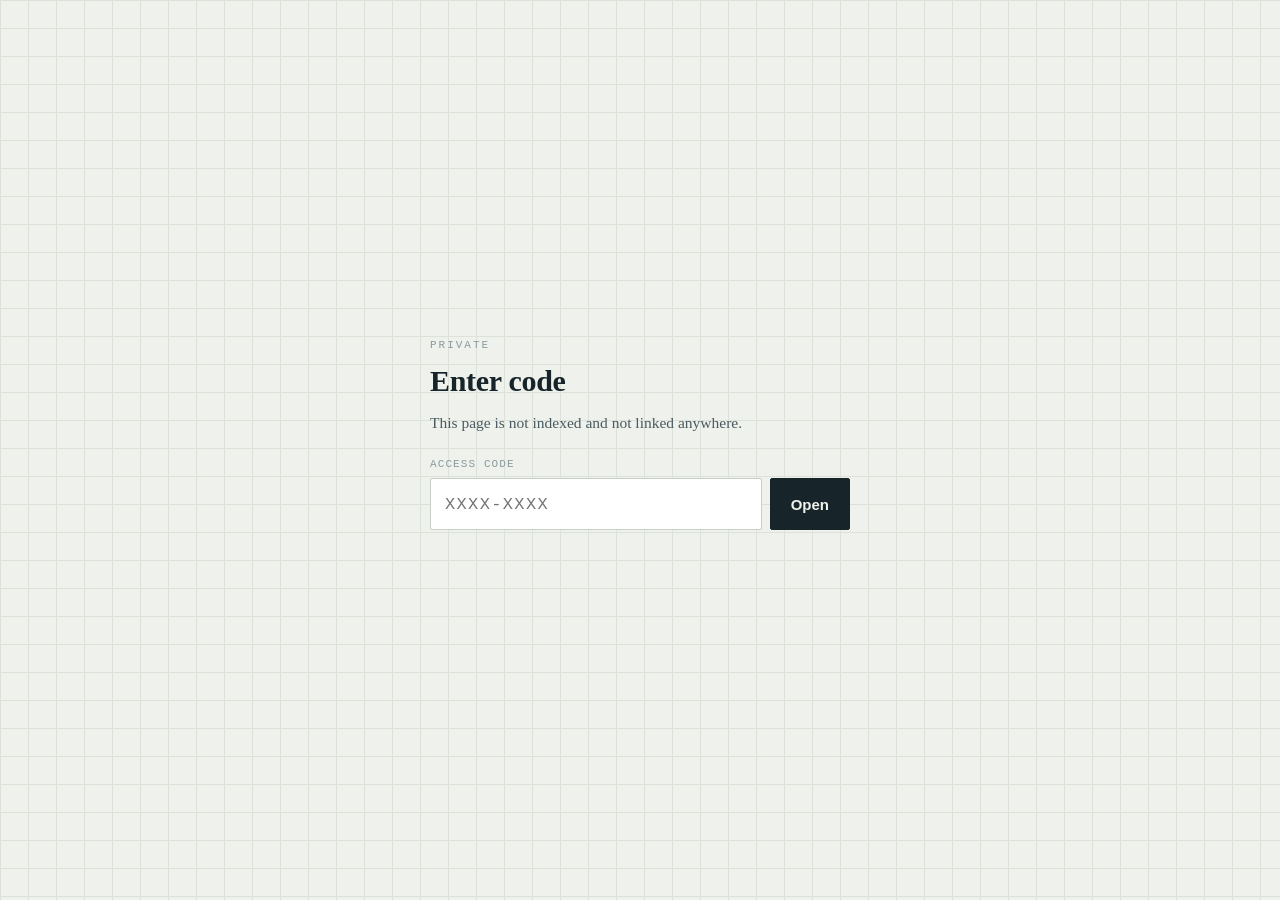
==== index.html @ b793f2b5 "Add Study Hub with offline support and cross-device sync The hub lists classes and launches self-con" ====
<!doctype html>
<html lang="en">
<head>
<meta charset="utf-8">
<meta name="color-scheme" content="light only">
<meta name="viewport" content="width=device-width,initial-scale=1,viewport-fit=cover">
<meta name="theme-color" content="#EEF1EC">
<meta name="robots" content="noindex,nofollow">
<title>Private</title>
<link rel="icon" href="study/assets/icon.svg" type="image/svg+xml">
<style>
:root{
  --paper:#EEF1EC; --ink:#17242A; --ink-soft:#4A5A60; --ink-faint:#8A9A9E;
  --rule:#C7CFC8; --rule-soft:#DCE2DA; --accent:#7A5C2E; --bad:#94402E;
  --mono:ui-monospace,Menlo,Consolas,"Liberation Mono",monospace;
  --serif:Georgia,"Times New Roman",serif;
}
*{box-sizing:border-box}
body{
  margin:0;min-height:100vh;background:var(--paper);color:var(--ink);
  background-image:linear-gradient(var(--rule-soft) 1px,transparent 1px),
                   linear-gradient(90deg,var(--rule-soft) 1px,transparent 1px);
  background-size:28px 28px;
  font-family:var(--serif);font-size:17px;line-height:1.5;
  display:flex;align-items:center;justify-content:center;
  padding:calc(24px + env(safe-area-inset-top,0px)) 20px calc(24px + env(safe-area-inset-bottom,0px));
}
.card{width:100%;max-width:420px}
.eyebrow{margin:0;font-family:var(--mono);font-size:11px;letter-spacing:.18em;
  text-transform:uppercase;color:var(--ink-faint)}
h1{margin:4px 0 0;font-size:30px;font-weight:600;letter-spacing:-.01em}
p.lede{margin:8px 0 22px;color:var(--ink-soft);font-size:15.5px}
label{display:block;margin-bottom:6px;font-family:var(--mono);font-size:11px;
  letter-spacing:.1em;text-transform:uppercase;color:var(--ink-faint)}
.row{display:flex;gap:8px}
input{
  flex:1 1 auto;min-width:0;height:52px;font-family:var(--mono);font-size:17px;
  letter-spacing:.08em;text-transform:uppercase;background:#fff;color:var(--ink);
  border:1px solid var(--rule);border-radius:2px;padding:0 14px;
}
input:focus{outline:2px solid var(--accent);outline-offset:1px;border-color:var(--accent)}
button{
  min-height:52px;padding:0 20px;border:1px solid var(--ink);background:var(--ink);
  color:var(--paper);font-family:"Helvetica Neue",Arial,sans-serif;font-size:15px;
  font-weight:600;border-radius:2px;cursor:pointer;
}
button:active{opacity:.85}
.msg{margin:12px 0 0;font-size:14.5px;color:var(--bad);min-height:1.4em}
.links{list-style:none;margin:22px 0 0;padding:0}
.links li{border-top:1px solid var(--rule-soft)}
.links li:last-child{border-bottom:1px solid var(--rule-soft)}
.links a{display:block;min-height:60px;padding:15px 2px;text-decoration:none;color:inherit}
.links a:active{background:#F6F8F4}
.links .t{display:block;font-size:18px;font-weight:600}
.links .d{display:block;margin-top:2px;font-size:14.5px;color:var(--ink-soft)}
.foot{margin:24px 0 0;font-family:var(--mono);font-size:11px;letter-spacing:.06em;color:var(--ink-faint)}
.lock{margin-top:18px}
</style>
</head>
<body>
<main class="card">

  <p class="eyebrow">Private</p>
  <h1 id="head">Enter code</h1>
  <p class="lede" id="lede">This page is not indexed and not linked anywhere.</p>

  <form id="gate">
    <label for="code">Access code</label>
    <div class="row">
      <input id="code" type="text" autocomplete="off" autocorrect="off"
             autocapitalize="characters" spellcheck="false" placeholder="XXXX-XXXX" maxlength="12">
      <button type="submit">Open</button>
    </div>
    <p class="msg" id="msg"></p>
  </form>

  <div id="inside" hidden>
    <ul class="links">
      <li>
        <a href="study/">
          <span class="t">Study Hub</span>
          <span class="d">Class materials, offline-capable, synced across devices.</span>
        </a>
      </li>
    </ul>
    <p class="foot">Anything served from this site is public to anyone with the URL.</p>
    <button type="button" id="lock" class="lock">Lock again</button>
  </div>

</main>

<script>
/* A curtain, not a lock. GitHub Pages serves every file publicly, so anyone who knows a
   direct URL reaches it regardless. This only keeps the root page from listing what is
   here. Only the code's hash is stored in this file. */
var CODE_HASH = 'ed385d555bea48e4292710fcb2bf134a970391086286f90602c6222293cc4e0b';
var UNLOCK_KEY = 'roothub:unlocked';

function normalize(s) {
  return String(s || '').toUpperCase().replace(/[\s\-]/g, '')
    .replace(/O/g, '0').replace(/[IL]/g, '1').replace(/U/g, 'V');
}

function sha256Hex(str) {
  return crypto.subtle.digest('SHA-256', new TextEncoder().encode(str)).then(function (buf) {
    return Array.prototype.map.call(new Uint8Array(buf), function (b) {
      return ('0' + b.toString(16)).slice(-2);
    }).join('');
  });
}

function reveal() {
  document.getElementById('gate').hidden = true;
  document.getElementById('inside').hidden = false;
  document.getElementById('head').textContent = 'Contents';
  document.getElementById('lede').textContent = 'Everything currently published here.';
}

try { if (localStorage.getItem(UNLOCK_KEY) === '1') reveal(); } catch (e) {}

document.getElementById('gate').addEventListener('submit', function (e) {
  e.preventDefault();
  var msg = document.getElementById('msg');
  msg.textContent = '';
  var entered = normalize(document.getElementById('code').value);
  if (!entered) { msg.textContent = 'Enter the code.'; return; }
  if (!crypto.subtle) { msg.textContent = 'This browser cannot check the code (needs a secure connection).'; return; }
  sha256Hex(entered).then(function (h) {
    if (h === CODE_HASH) {
      try { localStorage.setItem(UNLOCK_KEY, '1'); } catch (e) {}
      reveal();
    } else {
      msg.textContent = 'That code does not match.';
      document.getElementById('code').select();
    }
  });
});

document.getElementById('lock').addEventListener('click', function () {
  try { localStorage.removeItem(UNLOCK_KEY); } catch (e) {}
  location.reload();
});
</script>
</body>
</html>
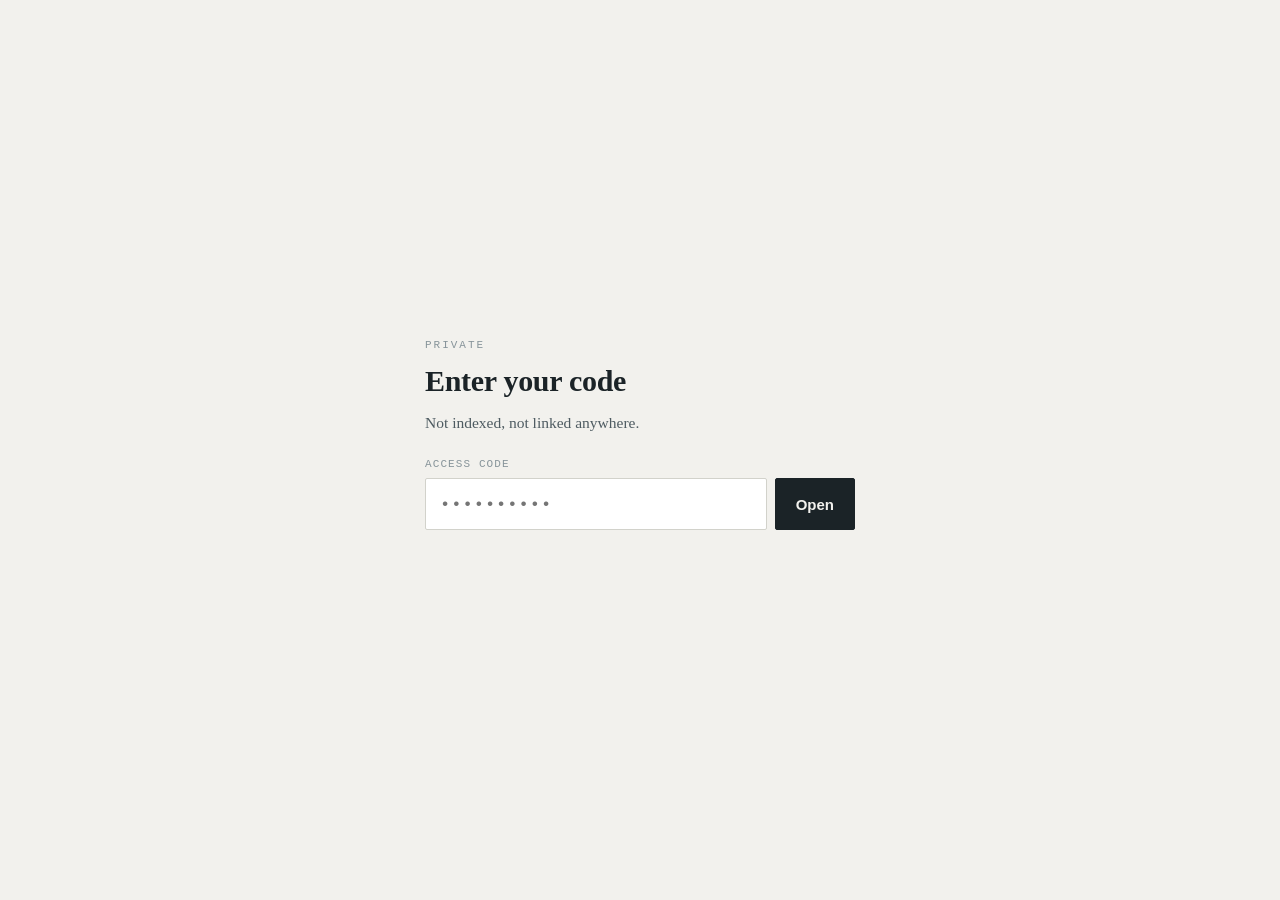
==== commit 03d1e646: "Encrypt materials, gate access server-side, add the elements quiz Access   Pages hands every file to" ====
--- a/index.html
+++ b/index.html
@@ -4,56 +4,54 @@
 <meta charset="utf-8">
 <meta name="color-scheme" content="light only">
 <meta name="viewport" content="width=device-width,initial-scale=1,viewport-fit=cover">
-<meta name="theme-color" content="#EEF1EC">
+<meta name="theme-color" content="#F2F1ED">
 <meta name="robots" content="noindex,nofollow">
 <title>Private</title>
 <link rel="icon" href="study/assets/icon.svg" type="image/svg+xml">
 <style>
 :root{
-  --paper:#EEF1EC; --ink:#17242A; --ink-soft:#4A5A60; --ink-faint:#8A9A9E;
-  --rule:#C7CFC8; --rule-soft:#DCE2DA; --accent:#7A5C2E; --bad:#94402E;
+  --paper:#F2F1ED; --sheet:#FFFFFF; --ink:#1B2327; --ink2:#4E5B61; --ink3:#87949A;
+  --rule:#D2D2CB; --rule2:#E4E4DD; --accent:#6B5430; --bad:#94402E; --ok:#3C6E47;
   --mono:ui-monospace,Menlo,Consolas,"Liberation Mono",monospace;
   --serif:Georgia,"Times New Roman",serif;
+  --cond:"Helvetica Neue",Arial,sans-serif;
 }
 *{box-sizing:border-box}
 body{
   margin:0;min-height:100vh;background:var(--paper);color:var(--ink);
-  background-image:linear-gradient(var(--rule-soft) 1px,transparent 1px),
-                   linear-gradient(90deg,var(--rule-soft) 1px,transparent 1px);
-  background-size:28px 28px;
   font-family:var(--serif);font-size:17px;line-height:1.5;
   display:flex;align-items:center;justify-content:center;
   padding:calc(24px + env(safe-area-inset-top,0px)) 20px calc(24px + env(safe-area-inset-bottom,0px));
 }
-.card{width:100%;max-width:420px}
+.card{width:100%;max-width:430px}
 .eyebrow{margin:0;font-family:var(--mono);font-size:11px;letter-spacing:.18em;
-  text-transform:uppercase;color:var(--ink-faint)}
+  text-transform:uppercase;color:var(--ink3)}
 h1{margin:4px 0 0;font-size:30px;font-weight:600;letter-spacing:-.01em}
-p.lede{margin:8px 0 22px;color:var(--ink-soft);font-size:15.5px}
+p.lede{margin:8px 0 22px;color:var(--ink2);font-size:15.5px}
 label{display:block;margin-bottom:6px;font-family:var(--mono);font-size:11px;
-  letter-spacing:.1em;text-transform:uppercase;color:var(--ink-faint)}
+  letter-spacing:.1em;text-transform:uppercase;color:var(--ink3)}
 .row{display:flex;gap:8px}
-input{
-  flex:1 1 auto;min-width:0;height:52px;font-family:var(--mono);font-size:17px;
-  letter-spacing:.08em;text-transform:uppercase;background:#fff;color:var(--ink);
-  border:1px solid var(--rule);border-radius:2px;padding:0 14px;
-}
+input{flex:1 1 auto;min-width:0;height:52px;font-family:var(--mono);font-size:17px;
+  letter-spacing:.06em;background:var(--sheet);color:var(--ink);
+  border:1px solid var(--rule);border-radius:2px;padding:0 14px}
 input:focus{outline:2px solid var(--accent);outline-offset:1px;border-color:var(--accent)}
-button{
-  min-height:52px;padding:0 20px;border:1px solid var(--ink);background:var(--ink);
-  color:var(--paper);font-family:"Helvetica Neue",Arial,sans-serif;font-size:15px;
-  font-weight:600;border-radius:2px;cursor:pointer;
-}
-button:active{opacity:.85}
+button{min-height:52px;padding:0 20px;border:1px solid var(--ink);background:var(--ink);
+  color:var(--paper);font-family:var(--cond);font-size:15px;font-weight:600;
+  border-radius:2px;cursor:pointer}
+button.ghost{background:transparent;color:var(--ink);border-color:var(--rule)}
+button[disabled]{opacity:.45;cursor:default}
 .msg{margin:12px 0 0;font-size:14.5px;color:var(--bad);min-height:1.4em}
 .links{list-style:none;margin:22px 0 0;padding:0}
-.links li{border-top:1px solid var(--rule-soft)}
-.links li:last-child{border-bottom:1px solid var(--rule-soft)}
-.links a{display:block;min-height:60px;padding:15px 2px;text-decoration:none;color:inherit}
-.links a:active{background:#F6F8F4}
+.links li{border-top:1px solid var(--rule2)}
+.links li:last-child{border-bottom:1px solid var(--rule2)}
+.links a{display:block;min-height:62px;padding:15px 2px;text-decoration:none;color:inherit}
+.links a:active{background:#EDEDE7}
 .links .t{display:block;font-size:18px;font-weight:600}
-.links .d{display:block;margin-top:2px;font-size:14.5px;color:var(--ink-soft)}
-.foot{margin:24px 0 0;font-family:var(--mono);font-size:11px;letter-spacing:.06em;color:var(--ink-faint)}
+.links .d{display:block;margin-top:2px;font-size:14.5px;color:var(--ink2)}
+.role{display:inline-block;margin-left:8px;padding:2px 7px;border:1px solid var(--accent);
+  color:var(--accent);border-radius:2px;font-family:var(--mono);font-size:9.5px;
+  letter-spacing:.14em;text-transform:uppercase;vertical-align:2px}
+.foot{margin:22px 0 0;font-family:var(--mono);font-size:11px;letter-spacing:.06em;color:var(--ink3);line-height:1.6}
 .lock{margin-top:18px}
 </style>
 </head>
@@ -61,15 +59,15 @@
 <main class="card">
 
   <p class="eyebrow">Private</p>
-  <h1 id="head">Enter code</h1>
-  <p class="lede" id="lede">This page is not indexed and not linked anywhere.</p>
+  <h1 id="head">Enter your code</h1>
+  <p class="lede" id="lede">Not indexed, not linked anywhere.</p>
 
   <form id="gate">
     <label for="code">Access code</label>
     <div class="row">
-      <input id="code" type="text" autocomplete="off" autocorrect="off"
-             autocapitalize="characters" spellcheck="false" placeholder="XXXX-XXXX" maxlength="12">
-      <button type="submit">Open</button>
+      <input id="code" type="password" autocomplete="current-password" autocorrect="off"
+             autocapitalize="off" spellcheck="false" placeholder="••••••••••">
+      <button type="submit" id="go">Open</button>
     </div>
     <p class="msg" id="msg"></p>
   </form>
@@ -83,63 +81,61 @@
         </a>
       </li>
     </ul>
-    <p class="foot">Anything served from this site is public to anyone with the URL.</p>
-    <button type="button" id="lock" class="lock">Lock again</button>
+    <p class="foot">
+      Your code is checked on the server, and this browser stays signed in.
+      Study materials are published encrypted; these links are a convenience, not the lock.
+    </p>
+    <button type="button" id="lock" class="ghost lock">Sign out of this device</button>
   </div>
 
 </main>
 
+<script src="study/assets/auth.js"></script>
 <script>
-/* A curtain, not a lock. GitHub Pages serves every file publicly, so anyone who knows a
-   direct URL reaches it regardless. This only keeps the root page from listing what is
-   here. Only the code's hash is stored in this file. */
-var CODE_HASH = 'ed385d555bea48e4292710fcb2bf134a970391086286f90602c6222293cc4e0b';
-var UNLOCK_KEY = 'roothub:unlocked';
+/* The same session the hub uses. Signing in here signs you in there, and the other way
+   round. What protects the materials is that they are encrypted — this page just decides
+   whether to show you the door. */
+(function () {
+  var gate = document.getElementById('gate');
+  var inside = document.getElementById('inside');
+  var msg = document.getElementById('msg');
+  var go = document.getElementById('go');
 
-function normalize(s) {
-  return String(s || '').toUpperCase().replace(/[\s\-]/g, '')
-    .replace(/O/g, '0').replace(/[IL]/g, '1').replace(/U/g, 'V');
-}
+  function reveal(role) {
+    gate.hidden = true;
+    inside.hidden = false;
+    document.getElementById('head').innerHTML =
+      'Contents<span class="role">' + (role === 'admin' ? 'Admin' : 'Viewer') + '</span>';
+    document.getElementById('lede').textContent = 'Everything published here.';
+  }
 
-function sha256Hex(str) {
-  return crypto.subtle.digest('SHA-256', new TextEncoder().encode(str)).then(function (buf) {
-    return Array.prototype.map.call(new Uint8Array(buf), function (b) {
-      return ('0' + b.toString(16)).slice(-2);
-    }).join('');
+  if (StudyAuth.signedIn()) {
+    reveal(StudyAuth.role());
+    StudyAuth.verify().then(function (r) { if (!r) location.reload(); });
+  }
+
+  gate.addEventListener('submit', function (e) {
+    e.preventDefault();
+    msg.textContent = '';
+    var code = document.getElementById('code').value;
+    if (!code.trim()) { msg.textContent = 'Enter your code.'; return; }
+    go.disabled = true; go.textContent = 'Checking…';
+    StudyAuth.login(code).then(function (role) {
+      go.disabled = false; go.textContent = 'Open';
+      document.getElementById('code').value = '';
+      reveal(role);
+    }, function (err) {
+      go.disabled = false; go.textContent = 'Open';
+      msg.textContent = err.friendly || 'That code was not recognised.';
+      document.getElementById('code').select();
+    });
   });
-}
 
-function reveal() {
-  document.getElementById('gate').hidden = true;
-  document.getElementById('inside').hidden = false;
-  document.getElementById('head').textContent = 'Contents';
-  document.getElementById('lede').textContent = 'Everything currently published here.';
-}
-
-try { if (localStorage.getItem(UNLOCK_KEY) === '1') reveal(); } catch (e) {}
-
-document.getElementById('gate').addEventListener('submit', function (e) {
-  e.preventDefault();
-  var msg = document.getElementById('msg');
-  msg.textContent = '';
-  var entered = normalize(document.getElementById('code').value);
-  if (!entered) { msg.textContent = 'Enter the code.'; return; }
-  if (!crypto.subtle) { msg.textContent = 'This browser cannot check the code (needs a secure connection).'; return; }
-  sha256Hex(entered).then(function (h) {
-    if (h === CODE_HASH) {
-      try { localStorage.setItem(UNLOCK_KEY, '1'); } catch (e) {}
-      reveal();
-    } else {
-      msg.textContent = 'That code does not match.';
-      document.getElementById('code').select();
-    }
+  document.getElementById('lock').addEventListener('click', function () {
+    StudyAuth.signOut();
+    location.reload();
   });
-});
-
-document.getElementById('lock').addEventListener('click', function () {
-  try { localStorage.removeItem(UNLOCK_KEY); } catch (e) {}
-  location.reload();
-});
+})();
 </script>
 </body>
 </html>
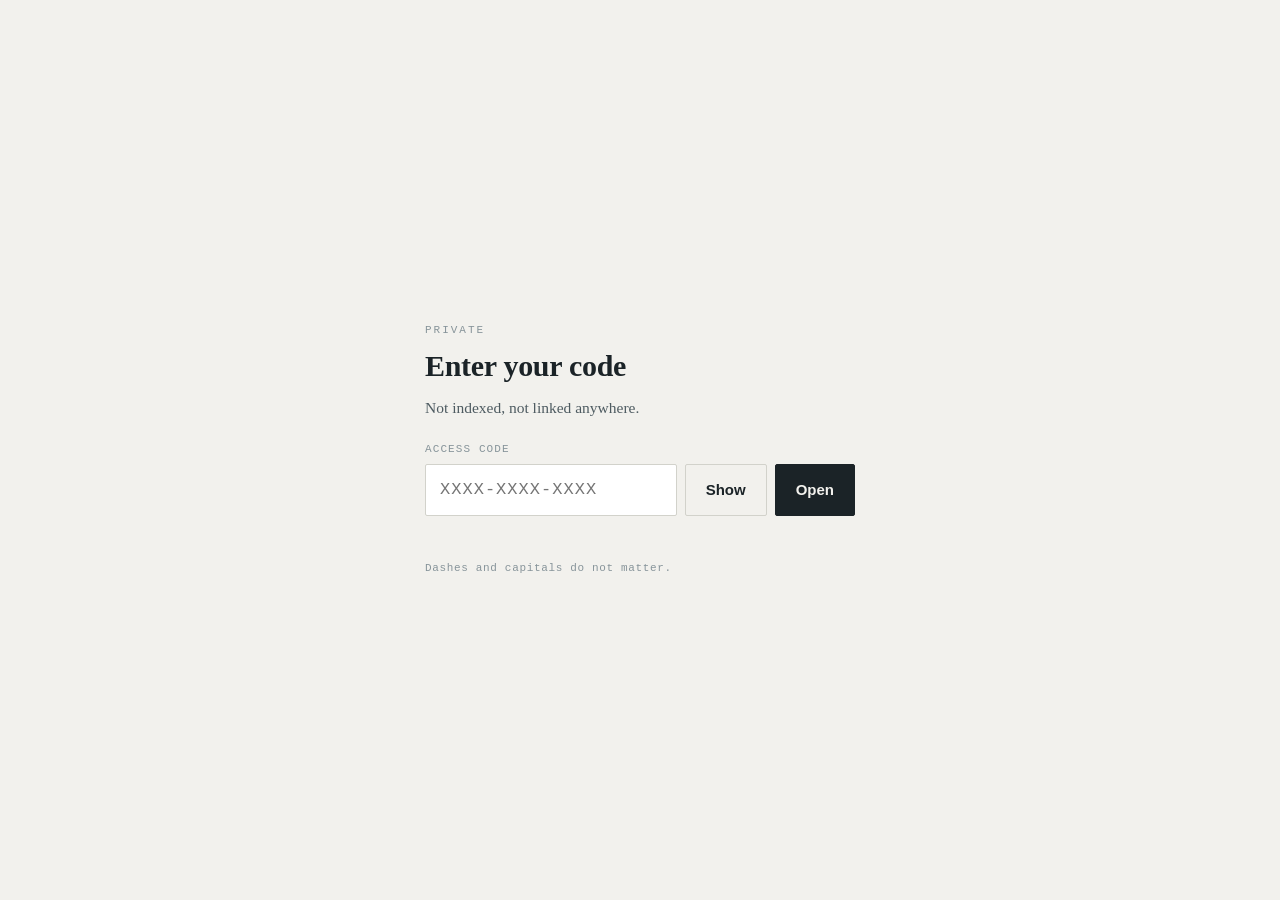
==== commit 10575022: "Forgive dashes and case in codes; cache material ciphertext directly The code was compared exactly, " ====
--- a/index.html
+++ b/index.html
@@ -66,10 +66,13 @@
     <label for="code">Access code</label>
     <div class="row">
       <input id="code" type="password" autocomplete="current-password" autocorrect="off"
-             autocapitalize="off" spellcheck="false" placeholder="••••••••••">
+             autocapitalize="characters" spellcheck="false" enterkeyhint="go"
+             placeholder="XXXX-XXXX-XXXX">
+      <button type="button" class="ghost" id="peek" aria-label="Show the code">Show</button>
       <button type="submit" id="go">Open</button>
     </div>
     <p class="msg" id="msg"></p>
+    <p class="foot" style="margin-top:12px">Dashes and capitals do not matter.</p>
   </form>
 
   <div id="inside" hidden>
@@ -131,6 +134,14 @@
     });
   });
 
+  document.getElementById('peek').addEventListener('click', function () {
+    var f = document.getElementById('code');
+    var hidden = f.type === 'password';
+    f.type = hidden ? 'text' : 'password';
+    this.textContent = hidden ? 'Hide' : 'Show';
+    f.focus();
+  });
+
   document.getElementById('lock').addEventListener('click', function () {
     StudyAuth.signOut();
     location.reload();
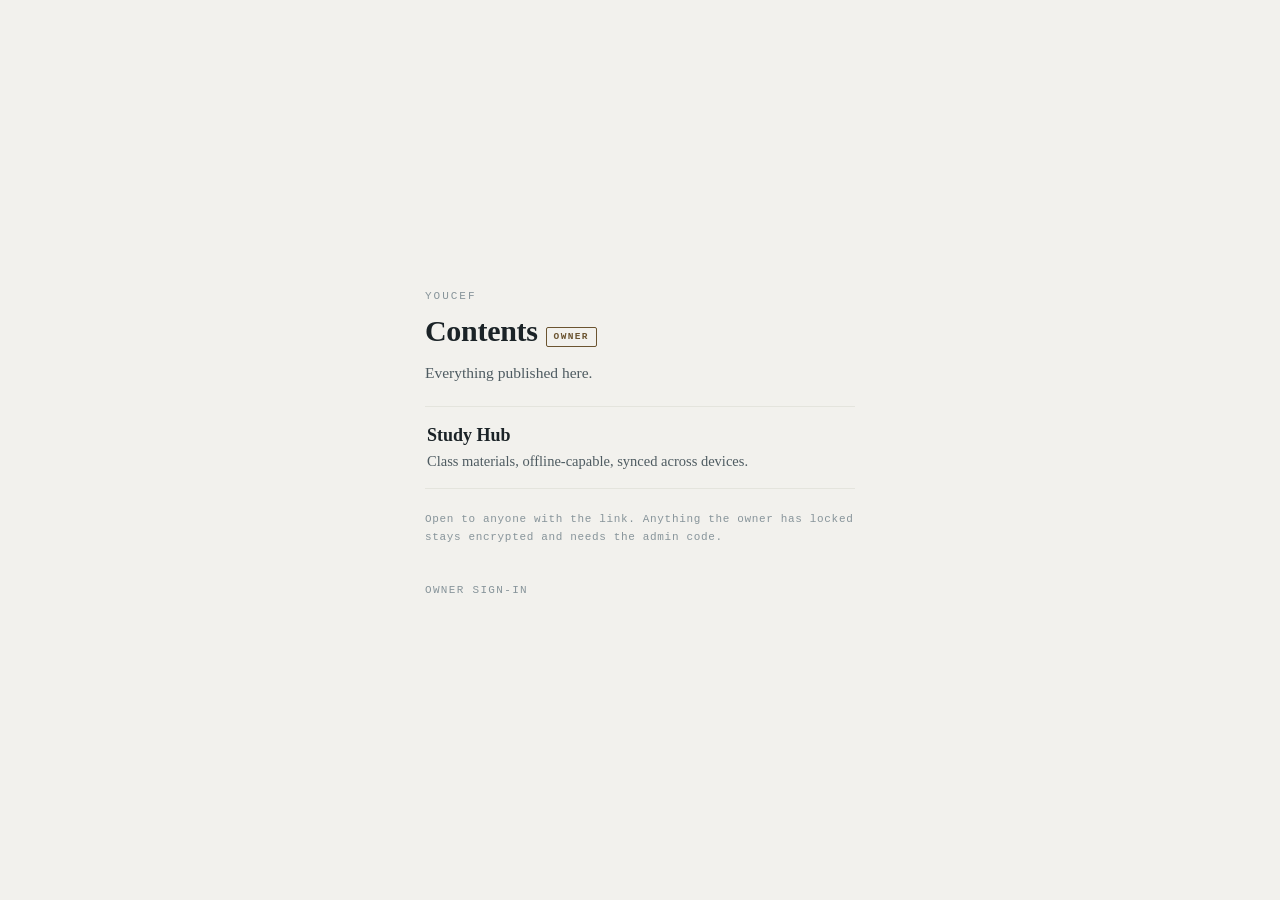
==== commit 062b6ca3: "Open the hub to everyone; keep hide and lock for the owner Studying now needs no code. The gate is g" ====
--- a/index.html
+++ b/index.html
@@ -5,8 +5,7 @@
 <meta name="color-scheme" content="light only">
 <meta name="viewport" content="width=device-width,initial-scale=1,viewport-fit=cover">
 <meta name="theme-color" content="#F2F1ED">
-<meta name="robots" content="noindex,nofollow">
-<title>Private</title>
+<title>Youcef</title>
 <link rel="icon" href="study/assets/icon.svg" type="image/svg+xml">
 <style>
 :root{
@@ -58,24 +57,11 @@
 <body>
 <main class="card">
 
-  <p class="eyebrow">Private</p>
-  <h1 id="head">Enter your code</h1>
-  <p class="lede" id="lede">Not indexed, not linked anywhere.</p>
+  <p class="eyebrow">Youcef</p>
+  <h1 id="head">Contents<span class="role" id="role" hidden>Owner</span></h1>
+  <p class="lede" id="lede">Everything published here.</p>
 
-  <form id="gate">
-    <label for="code">Access code</label>
-    <div class="row">
-      <input id="code" type="password" autocomplete="current-password" autocorrect="off"
-             autocapitalize="characters" spellcheck="false" enterkeyhint="go"
-             placeholder="XXXX-XXXX-XXXX">
-      <button type="button" class="ghost" id="peek" aria-label="Show the code">Show</button>
-      <button type="submit" id="go">Open</button>
-    </div>
-    <p class="msg" id="msg"></p>
-    <p class="foot" style="margin-top:12px">Dashes and capitals do not matter.</p>
-  </form>
-
-  <div id="inside" hidden>
+  <div id="inside">
     <ul class="links">
       <li>
         <a href="study/">
@@ -85,10 +71,28 @@
       </li>
     </ul>
     <p class="foot">
-      Your code is checked on the server, and this browser stays signed in.
-      Study materials are published encrypted; these links are a convenience, not the lock.
+      Open to anyone with the link. Anything the owner has locked stays encrypted
+      and needs the admin code.
     </p>
-    <button type="button" id="lock" class="ghost lock">Sign out of this device</button>
+
+    <details id="ownerbox" style="margin-top:22px">
+      <summary style="cursor:pointer;font-family:var(--mono);font-size:11px;
+                      letter-spacing:.12em;text-transform:uppercase;color:var(--ink3);
+                      min-height:44px;display:flex;align-items:center">Owner sign-in</summary>
+      <form id="gate" style="margin-top:10px">
+        <label for="code">Admin code</label>
+        <div class="row">
+          <input id="code" type="password" autocomplete="current-password" autocorrect="off"
+                 autocapitalize="characters" spellcheck="false" enterkeyhint="go"
+                 placeholder="XXXX-XXXX-XXXX-XXXX">
+          <button type="button" class="ghost" id="peek" aria-label="Show the code">Show</button>
+          <button type="submit" id="go">Sign in</button>
+        </div>
+        <p class="msg" id="msg"></p>
+        <p class="foot" style="margin-top:10px">Dashes and capitals do not matter.</p>
+      </form>
+      <button type="button" id="lock" class="ghost lock" hidden>Sign out</button>
+    </details>
   </div>
 
 </main>
@@ -104,18 +108,18 @@
   var msg = document.getElementById('msg');
   var go = document.getElementById('go');
 
-  function reveal(role) {
-    gate.hidden = true;
-    inside.hidden = false;
-    document.getElementById('head').innerHTML =
-      'Contents<span class="role">' + (role === 'admin' ? 'Admin' : 'Viewer') + '</span>';
-    document.getElementById('lede').textContent = 'Everything published here.';
+  function paint() {
+    var owner = StudyAuth.isAdmin();
+    document.getElementById('role').hidden = !owner;
+    gate.hidden = owner;
+    document.getElementById('lock').hidden = !owner;
+    document.getElementById('lede').textContent = owner
+      ? 'Everything published here, including anything you have locked.'
+      : 'Everything published here.';
   }
 
-  if (StudyAuth.signedIn()) {
-    reveal(StudyAuth.role());
-    StudyAuth.verify().then(function (r) { if (!r) location.reload(); });
-  }
+  paint();
+  if (StudyAuth.signedIn()) StudyAuth.verify().then(paint);
 
   gate.addEventListener('submit', function (e) {
     e.preventDefault();
@@ -124,11 +128,12 @@
     if (!code.trim()) { msg.textContent = 'Enter your code.'; return; }
     go.disabled = true; go.textContent = 'Checking…';
     StudyAuth.login(code).then(function (role) {
-      go.disabled = false; go.textContent = 'Open';
+      go.disabled = false; go.textContent = 'Sign in';
       document.getElementById('code').value = '';
-      reveal(role);
+      if (role !== 'admin') msg.textContent = 'That is not the admin code.';
+      paint();
     }, function (err) {
-      go.disabled = false; go.textContent = 'Open';
+      go.disabled = false; go.textContent = 'Sign in';
       msg.textContent = err.friendly || 'That code was not recognised.';
       document.getElementById('code').select();
     });
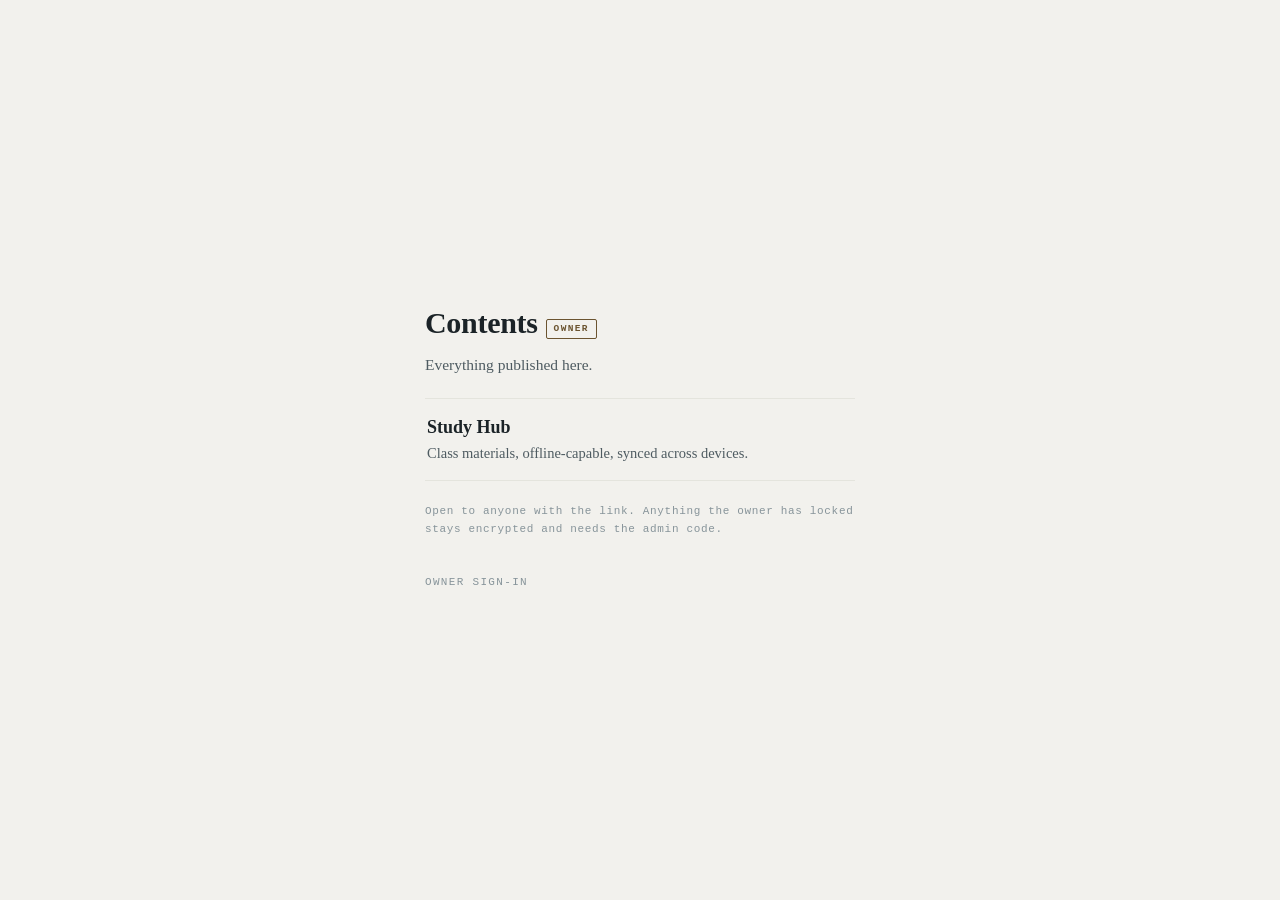
==== commit 072f9455: "Take the name off the home page; drop every long dash The site should not carry a personal name on i" ====
--- a/index.html
+++ b/index.html
@@ -5,7 +5,7 @@
 <meta name="color-scheme" content="light only">
 <meta name="viewport" content="width=device-width,initial-scale=1,viewport-fit=cover">
 <meta name="theme-color" content="#F2F1ED">
-<title>Youcef</title>
+<title>Contents</title>
 <link rel="icon" href="study/assets/icon.svg" type="image/svg+xml">
 <style>
 :root{
@@ -57,7 +57,6 @@
 <body>
 <main class="card">
 
-  <p class="eyebrow">Youcef</p>
   <h1 id="head">Contents<span class="role" id="role" hidden>Owner</span></h1>
   <p class="lede" id="lede">Everything published here.</p>
 
@@ -100,7 +99,7 @@
 <script src="study/assets/auth.js"></script>
 <script>
 /* The same session the hub uses. Signing in here signs you in there, and the other way
-   round. What protects the materials is that they are encrypted — this page just decides
+   round. What protects the materials is that they are encrypted; this page just decides
    whether to show you the door. */
 (function () {
   var gate = document.getElementById('gate');
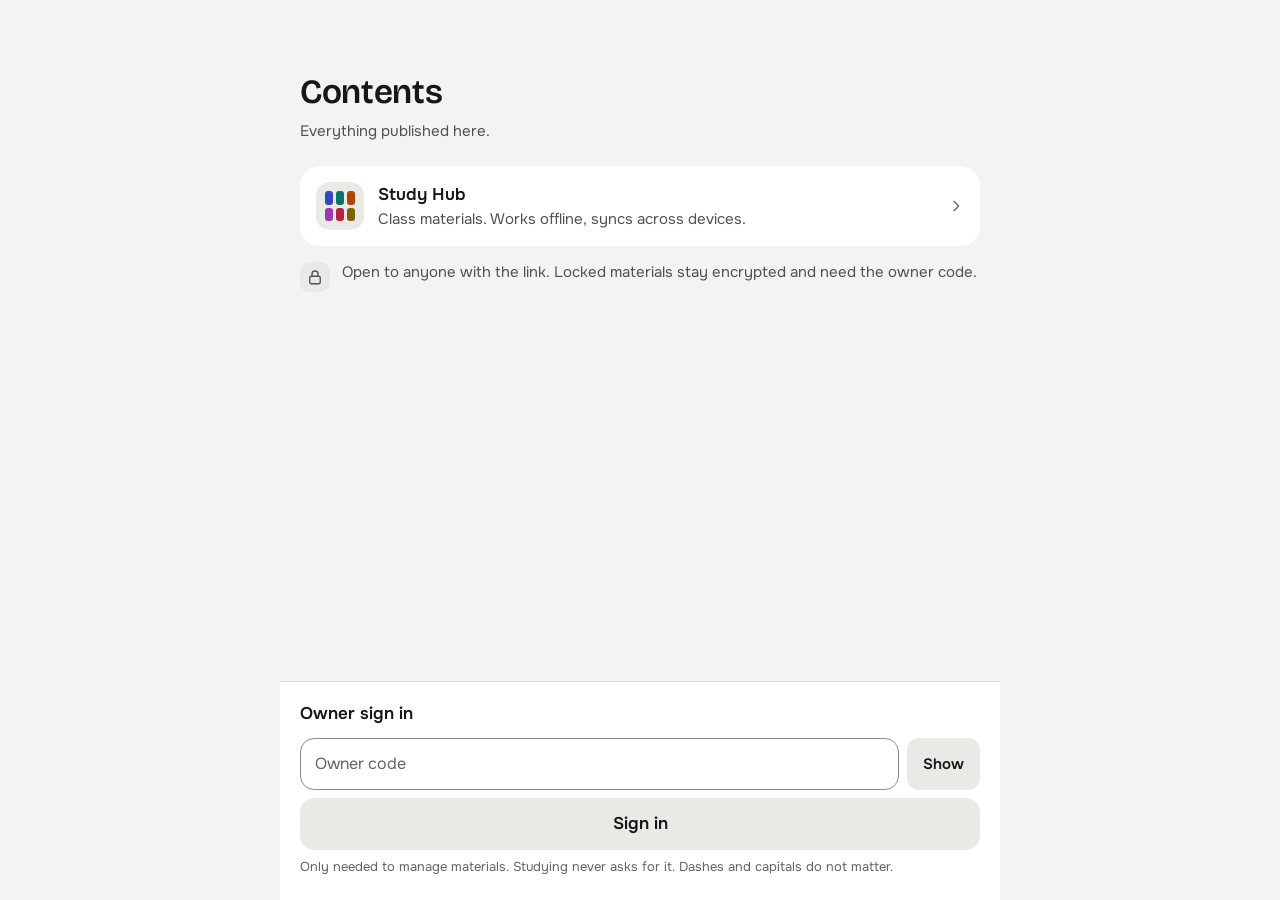
==== commit 7e19998b: "Move the hub shell onto the new kit The hub, its settings, the owner screens, the page that opens a " ====
--- a/index.html
+++ b/index.html
@@ -2,98 +2,62 @@
 <html lang="en">
 <head>
 <meta charset="utf-8">
-<meta name="color-scheme" content="light only">
+<meta name="color-scheme" content="light dark">
 <meta name="viewport" content="width=device-width,initial-scale=1,viewport-fit=cover">
-<meta name="theme-color" content="#F2F1ED">
+<meta name="theme-color" content="#F3F3F1" media="(prefers-color-scheme: light)">
+<meta name="theme-color" content="#0F1012" media="(prefers-color-scheme: dark)">
 <title>Contents</title>
 <link rel="icon" href="study/assets/icon.svg" type="image/svg+xml">
+<link rel="preconnect" href="https://fonts.googleapis.com">
+<link rel="stylesheet" href="https://fonts.googleapis.com/css2?family=Bricolage+Grotesque:opsz,wght@12..96,500..700&amp;family=Onest:wght@400;500;600;700&amp;display=swap">
+<link rel="stylesheet" href="study/assets/ui.css">
 <style>
-:root{
-  --paper:#F2F1ED; --sheet:#FFFFFF; --ink:#1B2327; --ink2:#4E5B61; --ink3:#87949A;
-  --rule:#D2D2CB; --rule2:#E4E4DD; --accent:#6B5430; --bad:#94402E; --ok:#3C6E47;
-  --mono:ui-monospace,Menlo,Consolas,"Liberation Mono",monospace;
-  --serif:Georgia,"Times New Roman",serif;
-  --cond:"Helvetica Neue",Arial,sans-serif;
-}
-*{box-sizing:border-box}
-body{
-  margin:0;min-height:100vh;background:var(--paper);color:var(--ink);
-  font-family:var(--serif);font-size:17px;line-height:1.5;
-  display:flex;align-items:center;justify-content:center;
-  padding:calc(24px + env(safe-area-inset-top,0px)) 20px calc(24px + env(safe-area-inset-bottom,0px));
-}
-.card{width:100%;max-width:430px}
-.eyebrow{margin:0;font-family:var(--mono);font-size:11px;letter-spacing:.18em;
-  text-transform:uppercase;color:var(--ink3)}
-h1{margin:4px 0 0;font-size:30px;font-weight:600;letter-spacing:-.01em}
-p.lede{margin:8px 0 22px;color:var(--ink2);font-size:15.5px}
-label{display:block;margin-bottom:6px;font-family:var(--mono);font-size:11px;
-  letter-spacing:.1em;text-transform:uppercase;color:var(--ink3)}
-.row{display:flex;gap:8px}
-input{flex:1 1 auto;min-width:0;height:52px;font-family:var(--mono);font-size:17px;
-  letter-spacing:.06em;background:var(--sheet);color:var(--ink);
-  border:1px solid var(--rule);border-radius:2px;padding:0 14px}
-input:focus{outline:2px solid var(--accent);outline-offset:1px;border-color:var(--accent)}
-button{min-height:52px;padding:0 20px;border:1px solid var(--ink);background:var(--ink);
-  color:var(--paper);font-family:var(--cond);font-size:15px;font-weight:600;
-  border-radius:2px;cursor:pointer}
-button.ghost{background:transparent;color:var(--ink);border-color:var(--rule)}
-button[disabled]{opacity:.45;cursor:default}
-.msg{margin:12px 0 0;font-size:14.5px;color:var(--bad);min-height:1.4em}
-.links{list-style:none;margin:22px 0 0;padding:0}
-.links li{border-top:1px solid var(--rule2)}
-.links li:last-child{border-bottom:1px solid var(--rule2)}
-.links a{display:block;min-height:62px;padding:15px 2px;text-decoration:none;color:inherit}
-.links a:active{background:#EDEDE7}
-.links .t{display:block;font-size:18px;font-weight:600}
-.links .d{display:block;margin-top:2px;font-size:14.5px;color:var(--ink2)}
-.role{display:inline-block;margin-left:8px;padding:2px 7px;border:1px solid var(--accent);
-  color:var(--accent);border-radius:2px;font-family:var(--mono);font-size:9.5px;
-  letter-spacing:.14em;text-transform:uppercase;vertical-align:2px}
-.foot{margin:22px 0 0;font-family:var(--mono);font-size:11px;letter-spacing:.06em;color:var(--ink3);line-height:1.6}
-.lock{margin-top:18px}
+/* The site's front page (export: Contents390, Contents1280). */
+.ui .contents { min-height: 100vh; min-height: 100dvh; padding-top: calc(var(--safe-top) + 72px); }
+.ui .contents .site .main { flex: 1; min-width: 0; display: flex; flex-direction: column; gap: 2px; }
+.ui .contents .site .t { font-size: 17px; font-weight: 600; }
+.ui .contents .site .d { font-size: 15px; line-height: 21px; color: var(--text-2); }
+.ui .contents .logo i:nth-child(1) { background: var(--apush); } .ui .contents .logo i:nth-child(2) { background: var(--chem); }
+.ui .contents .logo i:nth-child(3) { background: var(--alg2); } .ui .contents .logo i:nth-child(4) { background: var(--la10); }
+.ui .contents .logo i:nth-child(5) { background: var(--fr4); } .ui .contents .logo i:nth-child(6) { background: var(--acct); }
+.ui .contents .lockline { display: flex; gap: 12px; align-items: flex-start; font-size: 15px; line-height: 21px; color: var(--text-2); }
+.ui .contents .lockline .ico { width: 30px; height: 30px; }
+.ui .contents .ownerdock { margin: auto -20px calc(-40px - var(--safe-bottom)); padding: 20px 20px calc(24px + var(--safe-bottom)); border-top: 1px solid var(--line); background: var(--surface); display: flex; flex-direction: column; gap: 12px; }
+.ui .contents .msg { color: var(--miss); font-size: 15px; }
+.ui .contents .msg:empty { display: none; }
+.ui .contents h1 .owner-pill { vertical-align: middle; margin-left: 10px; font-family: var(--font-ui); }
+@media (min-width: 900px) { .ui .contents { max-width: 720px; } }
 </style>
 </head>
-<body>
-<main class="card">
-
-  <h1 id="head">Contents<span class="role" id="role" hidden>Owner</span></h1>
-  <p class="lede" id="lede">Everything published here.</p>
-
-  <div id="inside">
-    <ul class="links">
-      <li>
-        <a href="study/">
-          <span class="t">Study Hub</span>
-          <span class="d">Class materials, offline-capable, synced across devices.</span>
-        </a>
-      </li>
-    </ul>
-    <p class="foot">
-      Open to anyone with the link. Anything the owner has locked stays encrypted
-      and needs the admin code.
-    </p>
-
-    <details id="ownerbox" style="margin-top:22px">
-      <summary style="cursor:pointer;font-family:var(--mono);font-size:11px;
-                      letter-spacing:.12em;text-transform:uppercase;color:var(--ink3);
-                      min-height:44px;display:flex;align-items:center">Owner sign-in</summary>
-      <form id="gate" style="margin-top:10px">
-        <label for="code">Admin code</label>
-        <div class="row">
-          <input id="code" type="password" autocomplete="current-password" autocorrect="off"
-                 autocapitalize="characters" spellcheck="false" enterkeyhint="go"
-                 placeholder="XXXX-XXXX-XXXX-XXXX">
-          <button type="button" class="ghost" id="peek" aria-label="Show the code">Show</button>
-          <button type="submit" id="go">Sign in</button>
-        </div>
-        <p class="msg" id="msg"></p>
-        <p class="foot" style="margin-top:10px">Dashes and capitals do not matter.</p>
-      </form>
-      <button type="button" id="lock" class="ghost lock" hidden>Sign out</button>
-    </details>
+<body class="ui m-hub">
+<main class="screen contents">
+  <div class="stack-8">
+    <h1 class="t-display" id="head">Contents<span class="owner-pill" id="role" hidden><i></i>Owner</span></h1>
+    <p class="t-callout c2" id="lede">Everything published here.</p>
   </div>
-
+  <div id="inside" class="stack-16">
+    <a class="site" href="study/">
+      <span class="logo" aria-hidden="true"><i></i><i></i><i></i><i></i><i></i><i></i></span>
+      <span class="main"><span class="t">Study Hub</span><span class="d">Class materials. Works offline, syncs across devices.</span></span>
+      <svg class="chev" viewBox="0 0 24 24" aria-hidden="true"><path d="M9 5l7 7-7 7" fill="none" stroke="currentColor" stroke-width="2" stroke-linecap="round" stroke-linejoin="round"/></svg>
+    </a>
+    <p class="lockline"><span class="ico neutral"><svg viewBox="0 0 24 24" aria-hidden="true"><g fill="none" stroke="currentColor" stroke-width="1.8" stroke-linejoin="round"><rect x="5" y="11" width="14" height="10" rx="2"/><path d="M8 11V8a4 4 0 0 1 8 0v3"/></g></svg></span><span>Open to anyone with the link. Locked materials stay encrypted and need the owner code.</span></p>
+  </div>
+  <section class="ownerdock" id="ownerbox">
+    <h2 class="t-head">Owner sign in</h2>
+    <form id="gate" class="stack-8">
+      <label class="sr" for="code">Owner code</label>
+      <div class="field-row">
+        <input id="code" class="input" type="password" autocomplete="current-password" autocorrect="off"
+               autocapitalize="characters" spellcheck="false" enterkeyhint="go" placeholder="Owner code">
+        <button type="button" class="btn btn-secondary btn-inline" id="peek" aria-label="Show the code">Show</button>
+      </div>
+      <button type="submit" class="btn btn-secondary" id="go">Sign in</button>
+      <p class="msg" id="msg"></p>
+      <p class="hint">Only needed to manage materials. Studying never asks for it. Dashes and capitals do not matter.</p>
+    </form>
+    <button type="button" id="lock" class="btn btn-quiet" hidden>Sign out</button>
+  </section>
 </main>
 
 <script src="study/assets/auth.js"></script>
@@ -125,7 +89,7 @@
     msg.textContent = '';
     var code = document.getElementById('code').value;
     if (!code.trim()) { msg.textContent = 'Enter your code.'; return; }
-    go.disabled = true; go.textContent = 'Checking…';
+    go.disabled = true; go.textContent = 'Checking';
     StudyAuth.login(code).then(function (role) {
       go.disabled = false; go.textContent = 'Sign in';
       document.getElementById('code').value = '';
--- a/study/assets/ui.css
+++ b/study/assets/ui.css
@@ -0,0 +1,573 @@
+/* Study Hub kit, generated by study/src/tools/build_ui_kit.py from the Claude Design export
+   (study/src/sources/design/export-2026-09-26/screens/kit.css). Do not edit by hand: change the
+   export or study/src/tools/ui_kit/app.css and rebuild.
+
+   Tokens apply everywhere. Components apply only inside .ui (the hub, APUSH daily, the kit page).
+   Older materials read the tokens through their own restyle layer (add_ui_kit.py). */
+
+/* Study Hub kit. One file, shared by every material.
+   Theme follows the system; .light / .dark force one for drawings. */
+
+:root, .light {
+  --accent: var(--text);
+  --bg: #F3F3F1;
+  --surface: #FFFFFF;
+  --raised: #FFFFFF;
+  --fill: #E9E9E6;
+  --line: #D9D9D4;
+  --line-strong: #B4B4AE;
+  --field: #8C8C87;
+  --text: #16171A;
+  --text-2: #4F5157;
+  --text-3: #626469;
+  --ok: #1A6E41;
+  --miss: #B42318;
+  --on-accent: #FFFFFF;
+  --shadow: 0 1px 2px rgba(20,20,24,.06), 0 8px 24px rgba(20,20,24,.06);
+  --scrim: rgba(20,20,24,.32);
+
+  --apush: #3446C0;
+  --chem: #0A7468;
+  --alg2: #B04500;
+  --la10: #9A3AA8;
+  --fr4: #B4233F;
+  --acct: #7D6200;
+  --other: #4F5B66;
+  --soft-mix: 9%;
+}
+
+.dark {
+  --bg: #0F1012;
+  --surface: #18191C;
+  --raised: #1F2024;
+  --fill: #2A2B30;
+  --line: #2E3035;
+  --line-strong: #4A4C52;
+  --field: #6B6D73;
+  --text: #ECEAE5;
+  --text-2: #B3B1AB;
+  --text-3: #908E89;
+  --ok: #5CCB8F;
+  --miss: #FF8B7E;
+  --on-accent: #0F1012;
+  --shadow: 0 1px 0 rgba(255,255,255,.03) inset, 0 12px 32px rgba(0,0,0,.35);
+  --scrim: rgba(0,0,0,.55);
+
+  --apush: #9AA6FF;
+  --chem: #4FD0BE;
+  --alg2: #FF9E5E;
+  --la10: #E59AF2;
+  --fr4: #FF8FA2;
+  --acct: #E3BF45;
+  --other: #A9B6C4;
+  --soft-mix: 16%;
+}
+
+@media (prefers-color-scheme: dark) {
+  :root:not(.light) {
+    --bg: #0F1012; --surface: #18191C; --raised: #1F2024; --fill: #2A2B30;
+    --line: #2E3035; --line-strong: #4A4C52; --field: #6B6D73; --text: #ECEAE5; --text-2: #B3B1AB;
+    --text-3: #908E89; --ok: #5CCB8F; --miss: #FF8B7E; --on-accent: #0F1012;
+    --apush: #9AA6FF; --chem: #4FD0BE; --alg2: #FF9E5E; --la10: #E59AF2;
+    --fr4: #FF8FA2; --acct: #E3BF45; --other: #A9B6C4; --soft-mix: 16%;
+  }
+}
+
+/* Class accent: set once on the material root */
+.m-hub   { --accent: var(--text); }
+.m-apush { --accent: var(--apush); }
+.m-chem  { --accent: var(--chem); }
+.m-alg2  { --accent: var(--alg2); }
+.m-la10  { --accent: var(--la10); }
+.m-fr4   { --accent: var(--fr4); }
+.m-acct  { --accent: var(--acct); }
+.m-other { --accent: var(--other); }
+[data-subject="apush"] { --accent: var(--apush); } [data-subject="chem"] { --accent: var(--chem); }
+[data-subject="math"] { --accent: var(--alg2); } [data-subject="la10"], [data-subject="lang"] { --accent: var(--la10); }
+[data-subject="fr"] { --accent: var(--fr4); } [data-subject="acct"] { --accent: var(--acct); }
+[data-subject="other"], [data-subject="bio"] { --accent: var(--other); }
+
+:root, .app, .ui, [data-subject], .m-hub, .m-apush, .m-chem, .m-alg2, .m-la10, .m-fr4, .m-acct, .m-other {
+  --accent-soft: color-mix(in oklab, var(--accent) var(--soft-mix), var(--surface));
+  --ok-soft: color-mix(in oklab, var(--ok) var(--soft-mix), var(--surface));
+  --miss-soft: color-mix(in oklab, var(--miss) var(--soft-mix), var(--surface));
+
+  --font-ui: "Onest", -apple-system, "SF Pro Text", "Segoe UI", sans-serif;
+  --font-display: "Bricolage Grotesque", "Onest", -apple-system, sans-serif;
+  --font-source: "Newsreader", Charter, "Iowan Old Style", Georgia, serif;
+
+  --s1: 4px; --s2: 8px; --s3: 12px; --s4: 16px; --s5: 20px; --s6: 24px; --s7: 32px; --s8: 48px;
+  --r-control: 12px; --r-card: 18px; --r-sheet: 24px; --r-pill: 999px;
+  --tap: 44px;
+  --safe-top: env(safe-area-inset-top, 0px); --safe-bottom: env(safe-area-inset-bottom, 0px);
+  --dur: 160ms; --ease: cubic-bezier(.2,.7,.2,1);
+}
+@media (prefers-reduced-motion: reduce) { :root, .app, .ui { --dur: 0ms; } }
+
+/* ---------- Frame ---------- */
+.ui .app { background: var(--bg); color: var(--text); font-family: var(--font-ui);
+  font-size: 17px; line-height: 24px; position: relative; overflow: hidden;
+  display: flex; flex-direction: column; box-sizing: border-box;
+  -webkit-font-smoothing: antialiased; font-feature-settings: "tnum" 0; }
+.ui .app *, .ui .app *::before, .ui .app *::after { box-sizing: border-box; }
+.ui .app p { margin: 0; }
+.ui .app h1, .ui .app h2, .ui .app h3 { margin: 0; font-weight: 600; }
+.ui .safe-top { height: var(--safe-top); flex: none; }
+.ui .body { flex: 1; min-height: 0; overflow: hidden; padding: 0 20px; display: flex; flex-direction: column; gap: 24px; }
+.ui .body > *, .ui .stack > * { flex-shrink: 0; }
+.ui .stack { display: flex; flex-direction: column; }
+.ui .row-x { display: flex; align-items: center; gap: 12px; }
+.ui .spacer { flex: 1; }
+.ui .num { font-variant-numeric: tabular-nums; }
+.ui /* ---------- Type scale ---------- */
+.t-display { font-family: var(--font-display); font-size: 34px; line-height: 40px; font-weight: 600; letter-spacing: -.01em; font-variation-settings: "opsz" 48; }
+.ui .t-count { font-family: var(--font-display); font-size: 56px; line-height: 56px; font-weight: 600; letter-spacing: -.02em; font-variant-numeric: tabular-nums; font-variation-settings: "opsz" 96; }
+.ui .t-title { font-family: var(--font-display); font-size: 24px; line-height: 30px; font-weight: 600; letter-spacing: -.005em; font-variation-settings: "opsz" 24; }
+.ui .t-head { font-size: 17px; line-height: 24px; font-weight: 600; }
+.ui .t-body { font-size: 17px; line-height: 26px; }
+.ui .t-callout { font-size: 15px; line-height: 22px; }
+.ui .t-foot { font-size: 13px; line-height: 18px; }
+.ui .t-source { font-family: var(--font-source); font-size: 18px; line-height: 28px; font-variation-settings: "opsz" 16; }
+.ui .c2 { color: var(--text-2); }
+.ui .c3 { color: var(--text-3); }
+.ui .ca { color: var(--accent); }
+.ui .c-ok { color: var(--ok); }
+.ui .c-miss { color: var(--miss); }
+.ui .w6 { font-weight: 600; }
+.ui .w5 { font-weight: 500; }
+.ui /* ---------- Nav bar ---------- */
+.nav { height: 44px; flex: none; display: grid; grid-template-columns: 1fr auto 1fr; align-items: center; padding: 0 8px; }
+.ui .nav-title { font-size: 17px; font-weight: 600; text-align: center; }
+.ui .nav-left { display: flex; justify-content: flex-start; }
+.ui .nav-right { display: flex; justify-content: flex-end; gap: 4px; }
+.ui .icon-btn { min-width: 44px; height: 44px; border: 0; background: none; color: var(--accent); display: inline-flex; align-items: center; justify-content: center; gap: 2px; font: inherit; font-size: 17px; padding: 0 8px; border-radius: 12px; cursor: pointer; text-decoration: none; }
+.ui .icon-btn svg { width: 24px; height: 24px; }
+.ui .icon-btn.neutral { color: var(--text-2); }
+.ui.m-hub .icon-btn, .ui .m-hub .icon-btn { color: var(--text); }
+.ui /* ---------- Buttons ---------- */
+.btn { min-height: 52px; border-radius: 14px; border: 0; font: inherit; font-size: 17px; font-weight: 600; display: flex; align-items: center; justify-content: center; gap: 8px; padding: 0 20px; cursor: pointer; text-decoration: none; transition: transform var(--dur) var(--ease), background var(--dur) var(--ease); width: 100%; }
+.ui .btn:active { transform: scale(.98); }
+.ui .btn-primary { background: var(--accent); color: var(--on-accent); }
+.ui.m-hub .btn-primary, .ui .m-hub .btn-primary { background: var(--text); color: var(--bg); }
+.ui .btn-secondary { background: var(--fill); color: var(--text); }
+.ui .btn-quiet { background: none; color: var(--accent); min-height: 44px; }
+.ui .btn-danger { background: var(--miss-soft); color: var(--miss); }
+.ui .btn .sub { font-weight: 400; opacity: .8; }
+.ui .btn-inline { width: auto; min-height: 44px; padding: 0 16px; font-size: 15px; border-radius: 12px; }
+.ui .dock { flex: none; padding: 12px 20px 12px; display: flex; flex-direction: column; gap: 4px; background: var(--bg); }
+.ui /* ---------- Tab bar ---------- */
+.tabbar { flex: none; display: grid; grid-template-columns: repeat(5, minmax(0, 1fr)); padding: 0 4px var(--safe-bottom); border-top: 1px solid var(--line); background: color-mix(in oklab, var(--bg) 92%, transparent); }
+.ui .tab { height: 49px; display: flex; flex-direction: column; align-items: center; justify-content: center; gap: 2px; color: var(--text-3); font-size: 11px; line-height: 13px; font-weight: 500; text-decoration: none; border: 0; background: none; font-family: inherit; }
+.ui .tab svg { width: 24px; height: 24px; }
+.ui .tab.on { color: var(--accent); }
+.ui .tab .dotcount { position: absolute; }
+.ui /* ---------- Grouped list ---------- */
+.group { background: var(--surface); border-radius: 16px; overflow: hidden; }
+.ui .group-label { font-size: 15px; line-height: 20px; color: var(--text-2); padding: 0 4px 8px; font-weight: 500; }
+.ui .lrow { min-height: 52px; display: flex; align-items: center; gap: 12px; padding: 12px 16px; position: relative; color: inherit; text-decoration: none; }
+.ui .lrow + .lrow::before { content: ""; position: absolute; top: 0; left: 16px; right: 0; height: 1px; background: var(--line); }
+.ui .lrow .lead { width: 28px; height: 28px; flex: none; display: inline-flex; align-items: center; justify-content: center; }
+.ui .lrow .main { flex: 1; min-width: 0; display: flex; flex-direction: column; gap: 2px; }
+.ui .lrow .trail { color: var(--text-2); font-size: 15px; text-align: right; flex: none; display: flex; align-items: center; gap: 6px; }
+.ui .lrow .chev { width: 16px; height: 16px; color: var(--text-3); }
+.ui .lrow.current { background: var(--accent-soft); }
+.ui /* ---------- Plan step (Today) ---------- */
+.step { display: grid; grid-template-columns: 28px 1fr auto; gap: 12px; align-items: start; padding: 14px 16px; position: relative; }
+.ui .step + .step::before { content: ""; position: absolute; top: 0; left: 56px; right: 0; height: 1px; background: var(--line); }
+.ui .step .n { width: 28px; height: 28px; border-radius: 50%; border: 1.5px solid var(--line-strong); display: inline-flex; align-items: center; justify-content: center; font-size: 14px; font-weight: 600; color: var(--text-2); }
+.ui .step.done .n { background: var(--text-3); border-color: transparent; color: var(--surface); }
+.ui .step.now .n { background: var(--accent); border-color: transparent; color: var(--on-accent); }
+.ui /* ---------- Meter: only for real counts ---------- */
+.meter { height: 4px; border-radius: 2px; background: var(--fill); overflow: hidden; }
+.ui .meter > i { display: block; height: 100%; background: var(--accent); border-radius: 2px; }
+.ui /* ---------- Study card ---------- */
+.card { background: var(--raised); border: 1px solid var(--line); border-radius: var(--r-card); padding: 20px; display: flex; flex-direction: column; gap: 16px; box-shadow: var(--shadow); }
+.ui .why { display: flex; align-items: center; gap: 8px; font-size: 13px; line-height: 18px; color: var(--text-2); }
+.ui .why svg { width: 14px; height: 14px; color: var(--accent); flex: none; }
+.ui .card-kind { font-size: 13px; line-height: 18px; color: var(--text-3); }
+.ui .prompt { font-family: var(--font-display); font-size: 28px; line-height: 34px; font-weight: 600; letter-spacing: -.01em; font-variation-settings: "opsz" 32; }
+.ui .qtext { font-size: 19px; line-height: 28px; font-weight: 500; }
+.ui .reveal { border-top: 1px dashed var(--line-strong); padding-top: 16px; display: flex; flex-direction: column; gap: 8px; }
+.ui .yours { font-size: 13px; line-height: 18px; color: var(--text-3); }
+.ui .card.missed { border-color: color-mix(in oklab, var(--miss) 45%, var(--line)); }
+.ui .card.ok { border-color: color-mix(in oklab, var(--ok) 45%, var(--line)); }
+.ui .card.muted { box-shadow: none; background: var(--surface); }
+.ui .mark { display: inline-flex; align-items: center; gap: 6px; font-weight: 600; font-size: 15px; }
+.ui .mark svg { width: 18px; height: 18px; }
+.ui /* grade buttons after recall */
+.grade { display: grid; grid-template-columns: repeat(2, minmax(0, 1fr)); gap: 8px; }
+.ui .grade .btn { min-height: 52px; }
+.ui /* ---------- Option row ---------- */
+.opts { display: flex; flex-direction: column; gap: 8px; }
+.ui .opt { min-height: 56px; width: 100%; text-align: left; font: inherit; font-size: 16px; line-height: 22px; color: var(--text); background: var(--surface); border: 1.5px solid var(--field); border-radius: 14px; padding: 12px 14px; display: grid; grid-template-columns: 28px 1fr 22px; gap: 12px; align-items: start; cursor: pointer; transition: border-color var(--dur) var(--ease), background var(--dur) var(--ease); }
+.ui .opt .let { width: 28px; height: 28px; border-radius: 8px; background: var(--fill); display: inline-flex; align-items: center; justify-content: center; font-weight: 600; font-size: 15px; color: var(--text-2); }
+.ui .opt .key { display: none; }
+.ui.kb .opt .key, .ui .kb .opt .key { display: inline-flex; }
+.ui .opt .end { width: 22px; height: 22px; margin-top: 3px; }
+.ui .opt.picked { border-color: var(--accent); background: var(--accent-soft); }
+.ui .opt.picked .let { background: var(--accent); color: var(--on-accent); }
+.ui .opt.right { border-color: var(--ok); background: var(--ok-soft); }
+.ui .opt.right .let { background: var(--ok); color: var(--surface); }
+.ui .opt.wrong { border-color: var(--miss); background: var(--miss-soft); }
+.ui .opt.wrong .let { background: var(--miss); color: var(--surface); }
+.ui .opt.dim { color: var(--text-2); border-color: var(--line-strong); }
+.ui .opt .tag { display: block; font-size: 13px; font-weight: 600; margin-top: 2px; }
+.ui .opt.right .tag { color: var(--ok); }
+.ui .opt.wrong .tag { color: var(--miss); }
+.ui /* keycap, .ui laptop only */
+.kbd { display: inline-flex; min-width: 22px; height: 22px; padding: 0 6px; align-items: center; justify-content: center; border-radius: 6px; border: 1px solid var(--line-strong); border-bottom-width: 2px; font-size: 12px; font-weight: 600; color: var(--text-2); background: var(--surface); }
+.ui .keys { display: flex; gap: 20px; align-items: center; justify-content: center; font-size: 13px; color: var(--text-3); padding: 10px 0; }
+.ui .keys span { display: inline-flex; gap: 6px; align-items: center; }
+.ui /* ---------- Answer box ---------- */
+.field-label { font-size: 15px; font-weight: 600; display: flex; justify-content: space-between; gap: 8px; }
+.ui .answer { width: 100%; min-height: 96px; font: inherit; font-size: 16px; line-height: 24px; color: var(--text); background: var(--surface); border: 1.5px solid var(--field); border-radius: 14px; padding: 12px 14px; resize: none; display: block; }
+.ui .answer:focus, .ui .answer.focus { outline: none; border-color: var(--accent); box-shadow: 0 0 0 3px var(--accent-soft); }
+.ui .answer.filled { border-color: var(--field); }
+.ui .answer::placeholder { color: var(--text-3); }
+.ui .input { width: 100%; min-height: 52px; font: inherit; font-size: 16px; color: var(--text); background: var(--surface); border: 1.5px solid var(--field); border-radius: 14px; padding: 0 14px; }
+.ui .hint { font-size: 13px; line-height: 18px; color: var(--text-3); }
+.ui /* ---------- Source ---------- */
+.source { background: var(--surface); border-radius: var(--r-card); padding: 20px; display: flex; flex-direction: column; gap: 12px; border: 1px solid var(--line); }
+.ui .source .text { font-family: var(--font-source); font-size: 18px; line-height: 28px; font-variation-settings: "opsz" 16; }
+.ui .source .text p + p { margin-top: 12px; }
+.ui .attr { font-size: 13px; line-height: 18px; color: var(--text-2); }
+.ui .source .set { font-size: 13px; color: var(--text-3); }
+.ui .source table { border-collapse: collapse; width: 100%; font-size: 15px; font-variant-numeric: tabular-nums; }
+.ui .source th { text-align: left; font-weight: 600; color: var(--text-2); font-size: 13px; padding: 6px 8px 6px 0; border-bottom: 1px solid var(--line-strong); }
+.ui .source td { padding: 8px 8px 8px 0; border-bottom: 1px solid var(--line); }
+.ui .source td.r, .ui .source th.r { text-align: right; }
+.ui .figure { border-radius: 12px; background: var(--bg); border: 1px solid var(--line); overflow: hidden; }
+.ui /* ---------- Sheet ---------- */
+.scrim { position: absolute; inset: 0; background: var(--scrim); }
+.ui .sheet { position: absolute; left: 0; right: 0; bottom: 0; background: var(--surface); border-radius: var(--r-sheet) var(--r-sheet) 0 0; padding: 8px 20px calc(var(--safe-bottom) + 12px); display: flex; flex-direction: column; gap: 16px; box-shadow: 0 -8px 40px rgba(0,0,0,.25); }
+.dark .ui .sheet, .ui.dark .sheet, .ui .dark .sheet { background: var(--raised); }
+.ui .grabber { width: 36px; height: 5px; border-radius: 3px; background: var(--line-strong); margin: 0 auto 4px; }
+.ui /* ---------- Banner ---------- */
+.banner { flex: none; margin: 0 20px; min-height: 44px; border-radius: 12px; background: var(--accent-soft); display: flex; align-items: center; gap: 10px; padding: 0 4px 0 14px; font-size: 15px; }
+.ui .banner .x { width: 44px; height: 44px; border: 0; background: none; color: var(--text-2); display: inline-flex; align-items: center; justify-content: center; }
+.ui .banner.neutral { background: var(--fill); }
+.ui .banner svg { width: 18px; height: 18px; flex: none; }
+.ui /* ---------- Toggle, .ui segmented ---------- */
+.toggle { width: 51px; height: 31px; border-radius: 16px; background: var(--fill); position: relative; flex: none; border: 1px solid var(--field); }
+.ui .toggle::after { content: ""; position: absolute; width: 27px; height: 27px; border-radius: 50%; background: #fff; top: 1px; left: 1px; box-shadow: 0 1px 3px rgba(0,0,0,.3); }
+.ui .toggle.on { background: var(--accent); border-color: transparent; }
+.ui .toggle.on::after { left: 21px; }
+.ui .seg { display: grid; grid-auto-flow: column; grid-auto-columns: minmax(0, 1fr); background: var(--fill); border-radius: 12px; padding: 3px; gap: 3px; }
+.ui .seg button { min-height: 38px; border: 0; background: none; font: inherit; font-size: 15px; font-weight: 500; color: var(--text); border-radius: 9px; }
+.ui .seg button.on { background: var(--surface); box-shadow: 0 1px 3px rgba(0,0,0,.12); font-weight: 600; }
+.dark .ui .seg button.on, .ui.dark .seg button.on, .ui .dark .seg button.on { background: var(--line-strong); }
+.ui /* ---------- Ask ---------- */
+.ask-pill { display: inline-flex; align-items: center; gap: 6px; height: 36px; padding: 0 14px; border-radius: 999px; background: var(--text); color: var(--bg); font-size: 15px; font-weight: 600; box-shadow: 0 6px 20px rgba(0,0,0,.25); border: 0; }
+.ui .ask-pill svg { width: 16px; height: 16px; }
+.ui .sel { background: color-mix(in oklab, var(--accent) 28%, transparent); border-radius: 3px; }
+.ui .cite { font-size: 11px; font-weight: 600; vertical-align: super; line-height: 0; color: var(--accent); margin-left: 1px; }
+.ui .added { text-decoration: underline dotted var(--text-3); text-underline-offset: 4px; text-decoration-thickness: 1.5px; }
+.ui .corner-ask { position: absolute; right: 16px; width: 44px; height: 44px; border-radius: 50%; background: var(--raised); border: 1px solid var(--line); color: var(--text-2); display: flex; align-items: center; justify-content: center; box-shadow: var(--shadow); }
+.ui /* ---------- Wide (laptop) ---------- */
+.wide { flex-direction: row; }
+.ui .rail { width: 232px; flex: none; border-right: 1px solid var(--line); padding: 20px 12px; display: flex; flex-direction: column; gap: 2px; }
+.ui .rail .tab { flex-direction: row; justify-content: flex-start; height: 44px; gap: 12px; padding: 0 12px; font-size: 15px; border-radius: 10px; color: var(--text-2); }
+.ui .rail .tab.on { background: var(--accent-soft); color: var(--accent); font-weight: 600; }
+.ui .rail .brand { padding: 4px 12px 20px; display: flex; flex-direction: column; gap: 2px; }
+.ui /* ---------- Class swatch (hub) ---------- */
+.swatch { width: 12px; height: 12px; border-radius: 4px; background: var(--accent); flex: none; }
+.ui /* ---------- Canvas-only annotations (never in the app) ---------- */
+.note { font-family: var(--font-ui); font-size: 13px; color: var(--text-3); }
+.ui /* ---------- Polish pass: settings ---------- */
+.seg button { white-space: nowrap; padding: 0 10px; }
+.ui .ico { width: 30px; height: 30px; border-radius: 9px; flex: none; display: inline-flex; align-items: center; justify-content: center; background: var(--accent-soft); color: var(--accent); }
+.ui .ico svg { width: 18px; height: 18px; }
+.ui .ico.neutral { background: var(--fill); color: var(--text-2); }
+.ui .ico.danger { background: var(--miss-soft); color: var(--miss); }
+.ui .lrow .val { color: var(--text-2); font-size: 15px; font-variant-numeric: tabular-nums; }
+.ui .lrow .val.strong { color: var(--text); font-weight: 500; }
+.ui .lrow.stacked { flex-direction: column; align-items: stretch; gap: 12px; }
+.ui .lrow.stacked .head { display: flex; align-items: center; gap: 12px; }
+.ui .lrow .desc { font-size: 13px; line-height: 18px; color: var(--text-2); }
+.ui .set-title { font-family: var(--font-display); font-size: 30px; line-height: 36px; font-weight: 600; letter-spacing: -.01em; }
+.ui .owner-rule { display: flex; align-items: center; gap: 10px; font-size: 13px; color: var(--text-3); }
+.ui .owner-rule::before, .ui .owner-rule::after { content: ""; flex: 1; height: 1px; background: var(--line); }
+.ui .pill-val { display: inline-flex; align-items: center; height: 32px; padding: 0 12px; border-radius: 10px; background: var(--fill); color: var(--text); font-size: 15px; font-weight: 500; font-variant-numeric: tabular-nums; }
+.ui /* ---------- Polish pass: Ask ---------- */
+.ask-pill { position: relative; z-index: 2; border: 1px solid color-mix(in oklab, var(--bg) 20%, transparent); }
+.ui .ask-pill::after { content: ""; position: absolute; left: 50%; bottom: -6px; width: 12px; height: 12px; background: var(--text); transform: translateX(-50%) rotate(45deg); border-radius: 2px; z-index: -1; }
+.ui .ask-head { display: flex; align-items: center; gap: 10px; }
+.ui .ask-mark { width: 28px; height: 28px; border-radius: 9px; background: var(--accent); color: var(--on-accent); display: inline-flex; align-items: center; justify-content: center; flex: none; }
+.ui .ask-mark svg { width: 16px; height: 16px; }
+.ui .ask-quote { display: flex; flex-direction: column; gap: 4px; background: var(--fill); border-radius: 14px; padding: 12px 14px; }
+.ui .ask-quote .q { font-family: var(--font-source); font-style: italic; font-size: 16px; line-height: 23px; color: var(--text); }
+.ui .ask-quote .from { font-size: 12px; line-height: 16px; color: var(--text-3); }
+.ui .msg-me { align-self: flex-end; max-width: 86%; background: var(--accent); color: var(--on-accent); border-radius: 20px 20px 6px 20px; padding: 10px 14px; font-size: 16px; line-height: 23px; }
+.ui .msg-ask { display: flex; flex-direction: column; gap: 8px; font-size: 16px; line-height: 25px; max-width: 100%; }
+.ui .msg-ask .who { display: flex; align-items: center; gap: 6px; font-size: 13px; font-weight: 600; color: var(--text-2); }
+.ui .msg-ask .who i { width: 8px; height: 8px; border-radius: 50%; background: var(--accent); display: inline-block; }
+.ui .cite { display: inline-flex; align-items: center; justify-content: center; min-width: 17px; height: 17px; padding: 0 4px; margin: 0 1px 0 3px; border-radius: 6px; background: var(--accent-soft); color: var(--accent); font-size: 11px; font-weight: 700; vertical-align: 2px; line-height: 1; }
+.ui .src-list { display: flex; flex-direction: column; gap: 0; border-radius: 14px; background: var(--fill); overflow: hidden; }
+.ui .src-list .s { display: flex; align-items: center; gap: 10px; padding: 10px 12px; font-size: 13px; line-height: 18px; color: var(--text-2); }
+.ui .src-list .s + .s { border-top: 1px solid var(--line); }
+.ui .src-list .s .cite { margin: 0; vertical-align: 0; }
+.ui .legend { font-size: 12px; line-height: 16px; color: var(--text-3); display: flex; align-items: center; gap: 6px; }
+.ui .legend .added { color: var(--text-2); }
+.ui .behind { position: absolute; inset: 0; display: flex; flex-direction: column; filter: saturate(.6); }
+.ui .sheet .composer { display: flex; align-items: flex-end; gap: 8px; background: var(--fill); border-radius: 18px; padding: 6px 6px 6px 14px; }
+.ui .sheet .composer .ta { flex: 1; font: inherit; font-size: 16px; line-height: 23px; color: var(--text); background: none; border: 0; resize: none; padding: 6px 0; min-height: 34px; }
+.ui .send { width: 36px; height: 36px; border-radius: 50%; border: 0; background: var(--accent); color: var(--on-accent); display: inline-flex; align-items: center; justify-content: center; flex: none; }
+.ui .send svg { width: 18px; height: 18px; }
+.ui .chip-row { display: flex; gap: 8px; flex-wrap: wrap; }
+.ui .chip-btn { height: 36px; padding: 0 14px; border-radius: 999px; border: 1px solid var(--field); background: none; color: var(--text); font: inherit; font-size: 14px; font-weight: 500; display: inline-flex; align-items: center; gap: 6px; }
+.ui /* ---------- Owner console ---------- */
+.oc-nav { width: 248px; flex: none; border-right: 1px solid var(--line); padding: 24px 12px; display: flex; flex-direction: column; gap: 2px; background: var(--bg); }
+.ui .oc-nav .tab { flex-direction: row; justify-content: flex-start; height: 40px; gap: 12px; padding: 0 12px; font-size: 15px; border-radius: 10px; color: var(--text-2); }
+.ui .oc-nav .tab.on { background: var(--surface); color: var(--text); font-weight: 600; box-shadow: 0 1px 2px rgba(0,0,0,.06); }
+.ui .oc-nav .tab .n { margin-left: auto; font-size: 12px; font-weight: 600; min-width: 22px; height: 20px; padding: 0 6px; border-radius: 10px; background: var(--fill); color: var(--text-2); display: inline-flex; align-items: center; justify-content: center; }
+.ui .oc-nav .tab .n.hot { background: var(--miss-soft); color: var(--miss); }
+.ui .oc-main { flex: 1; min-width: 0; padding: 36px 48px; display: flex; flex-direction: column; gap: 24px; overflow: hidden; }
+.ui .oc-head { display: flex; align-items: flex-end; gap: 16px; }
+.ui .oc-head h1 { font-family: var(--font-display); font-size: 32px; line-height: 38px; font-weight: 600; letter-spacing: -.01em; margin: 0; }
+.ui .panel { background: var(--surface); border-radius: 18px; border: 1px solid var(--line); overflow: hidden; }
+.ui .panel-h { display: flex; align-items: center; gap: 12px; padding: 16px 20px; }
+.ui .panel-h h2 { font-size: 17px; line-height: 24px; font-weight: 600; margin: 0; flex: 1; }
+.ui .panel-h .meta { font-size: 13px; color: var(--text-3); font-variant-numeric: tabular-nums; }
+.ui .prow { display: flex; align-items: center; gap: 14px; padding: 12px 20px; border-top: 1px solid var(--line); min-height: 60px; }
+.ui .prow .main { flex: 1; min-width: 0; display: flex; flex-direction: column; gap: 2px; }
+.ui .prow .path { font-size: 12px; line-height: 16px; color: var(--text-3); }
+.ui .sseg { display: inline-grid; grid-auto-flow: column; background: var(--fill); border-radius: 10px; padding: 3px; gap: 2px; }
+.ui .sseg button { height: 32px; min-width: 72px; padding: 0 10px; border: 0; background: none; border-radius: 8px; font: inherit; font-size: 13px; font-weight: 500; color: var(--text-2); display: inline-flex; align-items: center; justify-content: center; gap: 5px; white-space: nowrap; }
+.ui .sseg button svg { width: 14px; height: 14px; }
+.ui .sseg button.on { background: var(--surface); color: var(--text); font-weight: 600; box-shadow: 0 1px 3px rgba(0,0,0,.12); }
+.ui .sseg button.on.warn { color: var(--acct); }
+.ui .sseg button.on.lock { background: var(--text); color: var(--bg); }
+.ui .tagbtn { height: 38px; padding: 0 12px; border-radius: 10px; border: 1.5px solid var(--field); background: none; font: inherit; font-size: 13px; font-weight: 600; color: var(--text); display: inline-flex; align-items: center; gap: 6px; white-space: nowrap; font-variant-numeric: tabular-nums; }
+.ui .tagbtn.on { border-color: var(--accent); background: var(--accent-soft); color: var(--accent); }
+.ui .tagbtn svg { width: 15px; height: 15px; }
+.ui .beta { display: inline-flex; align-items: center; height: 20px; padding: 0 7px; border-radius: 6px; background: color-mix(in oklab, var(--acct) 14%, var(--surface)); color: var(--acct); font-size: 11px; font-weight: 700; }
+.ui .spend { width: 150px; flex: none; display: flex; flex-direction: column; gap: 6px; align-items: flex-end; }
+.ui .spend .v { font-size: 13px; color: var(--text-2); font-variant-numeric: tabular-nums; }
+.ui .spend .meter { width: 100%; height: 4px; }
+.ui .grp-h { display: flex; align-items: baseline; gap: 12px; padding: 18px 20px 6px; border-top: 1px solid var(--line); }
+.ui .grp-h h3 { font-size: 15px; font-weight: 600; margin: 0; flex: 1; }
+.ui .grp-h .meta { font-size: 13px; color: var(--text-3); }
+.ui .grp-d { padding: 0 20px 8px; font-size: 13px; line-height: 19px; color: var(--text-2); }
+.ui .utabs { display: flex; gap: 4px; border-bottom: 1px solid var(--line); padding: 0 12px; }
+.ui .utabs button { height: 46px; padding: 0 12px; border: 0; background: none; font: inherit; font-size: 15px; font-weight: 500; color: var(--text-2); display: inline-flex; align-items: center; gap: 8px; border-bottom: 2px solid transparent; margin-bottom: -1px; }
+.ui .utabs button.on { color: var(--text); font-weight: 600; border-bottom-color: var(--text); }
+.ui .utabs .n { font-size: 12px; font-weight: 700; min-width: 22px; height: 20px; padding: 0 6px; border-radius: 10px; background: var(--fill); color: var(--text-2); display: inline-flex; align-items: center; justify-content: center; }
+.ui .utabs .n.hot { background: var(--miss-soft); color: var(--miss); }
+.ui .tile { background: var(--surface); border: 1px solid var(--line); border-radius: 16px; padding: 16px 18px; display: flex; flex-direction: column; gap: 4px; }
+.ui .tile .big { font-family: var(--font-display); font-size: 30px; line-height: 34px; font-weight: 600; font-variant-numeric: tabular-nums; }
+.ui .attn { display: flex; align-items: center; gap: 14px; padding: 14px 16px; border-radius: 14px; background: var(--surface); border: 1px solid var(--line); }
+.ui .attn .ico { width: 34px; height: 34px; }
+.ui .note-box { display: flex; gap: 12px; align-items: flex-start; padding: 14px 16px; border-radius: 14px; background: color-mix(in oklab, var(--acct) 10%, var(--surface)); color: var(--text); font-size: 14px; line-height: 21px; }
+.ui .note-box svg { width: 18px; height: 18px; color: var(--acct); flex: none; margin-top: 2px; }
+.ui .btn-sm { min-height: 36px; padding: 0 14px; border-radius: 10px; font-size: 14px; width: auto; }
+.ui .btn-outline-danger { background: none; border: 1.5px solid color-mix(in oklab, var(--miss) 45%, var(--line)); color: var(--miss); }
+.ui .swatch-lg { width: 10px; height: 36px; border-radius: 5px; background: var(--accent); flex: none; }
+.ui /* ---------- Final pass: contrast and tap areas ---------- */
+.ask-quote .from { color: var(--text-2); }
+.ui .ask-pill::before, .ui .send::before, .ui .chip-btn::before { content: ""; position: absolute; inset: -4px; }
+.ui .send, .ui .chip-btn { position: relative; }
+.ui .seg { padding: 2px; }
+.ui .seg button { min-height: 40px; }
+.ui .chip-btn { height: 40px; }
+@media (prefers-color-scheme: dark) {
+:root:not(.light) .ui .sheet { background: var(--raised); }
+:root:not(.light) .ui .seg button.on { background: var(--line-strong); }
+}
+
+/* ================================================================================
+   Real pages. The export draws fixed 390 by 844 frames; a page scrolls, has env() safe
+   areas, keyboard focus and real switches. Every rule here uses the export's tokens.
+   The parts below "Screen parts" come from the export's own screens (Hub, Read, SAQ, Terms,
+   Test, Owner), where they were drawn with page-level styles; they live here so no page
+   carries private styles.
+   ================================================================================ */
+
+html { color-scheme: light dark; -webkit-text-size-adjust: 100%; text-size-adjust: 100%; }
+html.light { color-scheme: light; } html.dark { color-scheme: dark; }
+html:has(> body.ui) { background: var(--bg); }
+body.ui { margin: 0; min-height: 100vh; min-height: 100dvh; background: var(--bg); color: var(--text);
+  font-family: var(--font-ui); font-size: 17px; line-height: 24px; -webkit-font-smoothing: antialiased;
+  -webkit-tap-highlight-color: transparent; }
+.ui *, .ui *::before, .ui *::after { box-sizing: border-box; }
+.ui [hidden] { display: none !important; }
+.ui p { margin: 0; }
+.ui h1, .ui h2, .ui h3, .ui h4 { margin: 0; font-weight: 600; }
+.ui button { font: inherit; color: inherit; }
+.ui a { color: inherit; }
+.ui :focus { outline: none; }
+.ui :focus-visible { outline: 2px solid var(--accent); outline-offset: 2px; }
+.ui .btn:focus-visible, .ui .opt:focus-visible, .ui .lrow:focus-visible, .ui .mat:focus-visible { outline-offset: 3px; }
+.ui ::selection { background: color-mix(in oklab, var(--accent) 28%, transparent); }
+.ui .sr { position: absolute; width: 1px; height: 1px; overflow: hidden; clip: rect(0 0 0 0); white-space: nowrap; }
+.ui svg { flex: none; }
+
+/* ---------- Screens: one scrolling column, bars pinned ---------- */
+.ui .screen { width: 100%; max-width: 680px; margin: 0 auto; padding: calc(var(--safe-top) + 8px) 20px calc(var(--safe-bottom) + 40px);
+  display: flex; flex-direction: column; gap: 24px; }
+.ui .screen > * { flex-shrink: 0; }
+.ui .screen.with-tabs { padding-bottom: calc(var(--safe-bottom) + 49px + 40px); }
+.ui .screen .nav { margin: 0 -12px -8px; }
+.ui .screen-head { display: flex; flex-direction: column; gap: 6px; }
+.ui .screen-head .row-x { align-items: flex-end; }
+.ui .tabbar.fixed { position: fixed; left: 0; right: 0; bottom: 0; z-index: 30; -webkit-backdrop-filter: saturate(1.4) blur(18px); backdrop-filter: saturate(1.4) blur(18px); }
+.ui .dock.fixed { position: sticky; bottom: 0; z-index: 20; margin: 0 -20px; padding-bottom: calc(var(--safe-bottom) + 12px); }
+.ui .stack-8 { display: flex; flex-direction: column; gap: 8px; }
+.ui .stack-12 { display: flex; flex-direction: column; gap: 12px; }
+.ui .stack-16 { display: flex; flex-direction: column; gap: 16px; }
+.ui .wrap-x { display: flex; flex-wrap: wrap; gap: 8px; align-items: center; }
+
+/* ---------- Switch: a real button (role=switch, aria-checked) ---------- */
+.ui button.toggle { padding: 0; cursor: pointer; transition: background var(--dur) var(--ease); }
+.ui button.toggle::after { transition: left var(--dur) var(--ease); }
+.ui .toggle[aria-checked="true"] { background: var(--accent); border-color: transparent; }
+.ui .toggle[aria-checked="true"]::after { left: 21px; }
+.ui .toggle[disabled] { opacity: .5; cursor: default; }
+/* A native checkbox wrapped in a label.toggle-wrap: the box is hidden, the span is drawn. */
+.ui .toggle-wrap { position: relative; display: inline-flex; flex: none; cursor: pointer; }
+.ui .toggle-wrap input { position: absolute; inset: 0; opacity: 0; margin: 0; cursor: pointer; }
+.ui .toggle-wrap input:checked + .toggle { background: var(--accent); border-color: transparent; }
+.ui .toggle-wrap input:checked + .toggle::after { left: 21px; }
+.ui .toggle-wrap input:focus-visible + .toggle { outline: 2px solid var(--accent); outline-offset: 2px; }
+.ui .toggle::after { transition: left var(--dur) var(--ease); }
+
+/* ---------- Fields ---------- */
+.ui .input, .ui .answer { font-size: 16px; }
+.ui .input:focus, .ui .input.focus { outline: none; border-color: var(--accent); box-shadow: 0 0 0 3px var(--accent-soft); }
+.ui .input::placeholder { color: var(--text-3); }
+.ui select.input { appearance: none; -webkit-appearance: none; padding-right: 40px; background-image: linear-gradient(45deg, transparent 50%, var(--text-2) 50%), linear-gradient(135deg, var(--text-2) 50%, transparent 50%); background-position: calc(100% - 20px) 50%, calc(100% - 15px) 50%; background-size: 5px 5px; background-repeat: no-repeat; }
+.ui .input.sm { min-height: 44px; border-radius: 12px; }
+.ui .field-row { display: flex; gap: 8px; align-items: stretch; }
+.ui .field-row .input { flex: 1; min-width: 0; }
+.ui .field-row .btn { width: auto; flex: none; }
+.ui .err-line { font-size: 15px; line-height: 21px; color: var(--miss); display: flex; gap: 6px; align-items: flex-start; }
+.ui .ok-line { font-size: 15px; line-height: 21px; color: var(--ok); }
+
+/* ---------- Buttons: sizes the drawings use ---------- */
+.ui .btn[disabled], .ui .btn[aria-disabled="true"] { opacity: .5; cursor: default; transform: none; }
+.ui .btn-row { display: flex; flex-wrap: wrap; gap: 8px; }
+.ui .btn-row .btn { width: auto; flex: 1 1 auto; }
+.ui .btn-row .btn-inline, .ui .btn-row .btn-sm { flex: 0 0 auto; }
+@media (hover: hover) {
+  .ui .btn-secondary:hover { background: color-mix(in oklab, var(--fill) 85%, var(--text)); }
+  .ui a.lrow:hover, .ui button.lrow:hover, .ui .mat:hover, .ui .rc:hover, .ui .rl:hover { background: color-mix(in oklab, var(--surface) 94%, var(--text)); }
+}
+.ui button.lrow { width: 100%; border: 0; background: none; text-align: left; font: inherit; color: inherit; cursor: pointer; }
+.ui .lrow .lead svg { width: 22px; height: 22px; color: var(--text-2); }
+.ui .lrow.danger, .ui .lrow.danger .main { color: var(--miss); }
+
+/* ---------- Screen parts: hub ---------- */
+.ui .status { position: relative; text-decoration: none; display: inline-flex; align-items: center; gap: 7px; height: 30px; padding: 0 12px; border-radius: 999px; background: var(--surface); border: 1px solid var(--line); font: inherit; font-size: 13px; font-weight: 500; color: var(--text-2); cursor: pointer; }
+.ui .status::before { content: ""; position: absolute; inset: -7px -4px; }
+.ui .status i { width: 7px; height: 7px; border-radius: 50%; background: var(--text-3); flex: none; }
+.ui .status i.ok { background: var(--ok); } .ui .status i.miss { background: var(--miss); } .ui .status i.busy { background: var(--accent); }
+.ui .rec { display: flex; gap: 10px; overflow-x: auto; margin: 0 -20px; padding: 0 20px; scrollbar-width: none; scroll-snap-type: x proximity; }
+.ui .rec::-webkit-scrollbar { display: none; }
+.ui .rc { flex: none; width: 176px; min-height: 76px; background: var(--surface); border: 0; border-radius: 14px; padding: 12px 14px; display: flex; flex-direction: column; gap: 8px; justify-content: space-between; color: inherit; text-decoration: none; text-align: left; font: inherit; cursor: pointer; scroll-snap-align: start; }
+.ui .rc .t { font-size: 14px; line-height: 19px; font-weight: 600; }
+.ui .rc .c { font-size: 12px; line-height: 16px; color: var(--text-2); display: flex; align-items: center; gap: 6px; }
+.ui .rc .c .swatch { width: 8px; height: 8px; border-radius: 3px; }
+.ui .cls { display: flex; align-items: center; gap: 10px; padding: 0 4px 10px; }
+.ui .cls h2 { font-family: var(--font-display); font-size: 20px; line-height: 26px; font-weight: 600; margin: 0; flex: 1; }
+.ui .cls .meta { font-size: 13px; color: var(--text-2); }
+.ui .mat { display: flex; flex-direction: column; gap: 5px; padding: 14px 16px; position: relative; color: inherit; text-decoration: none; width: 100%; border: 0; background: none; text-align: left; font: inherit; cursor: pointer; }
+.ui .mat + .mat::before { content: ""; position: absolute; top: 0; left: 16px; right: 0; height: 1px; background: var(--line); }
+.ui .mat .t { font-size: 16px; line-height: 22px; font-weight: 600; }
+.ui .mat .d { font-size: 14px; line-height: 20px; color: var(--text-2); display: -webkit-box; -webkit-line-clamp: 2; -webkit-box-orient: vertical; overflow: hidden; }
+.ui .mat .m { display: flex; flex-wrap: wrap; align-items: center; gap: 8px; font-size: 12px; line-height: 16px; color: var(--text-2); padding-top: 2px; }
+.ui .mat.locked .t { color: var(--text-2); }
+.ui .tg { display: inline-flex; align-items: center; gap: 4px; height: 20px; padding: 0 7px; border-radius: 6px; font-size: 11px; font-weight: 700; background: var(--fill); color: var(--text-2); white-space: nowrap; }
+.ui .tg.ask { background: color-mix(in oklab, var(--accent) var(--soft-mix), var(--surface)); color: var(--accent); }
+.ui .tg.warn { background: var(--miss-soft); color: var(--miss); }
+.ui .tg.ok { background: var(--ok-soft); color: var(--ok); }
+.ui .tg svg { width: 11px; height: 11px; }
+.ui .chev { width: 16px; height: 16px; color: var(--text-3); flex: none; }
+.ui .rl { display: flex; align-items: center; gap: 10px; padding: 10px 14px; min-height: 44px; position: relative; color: inherit; text-decoration: none; font-size: 14px; width: 100%; border: 0; background: none; text-align: left; font: inherit; cursor: pointer; }
+.ui .rl + .rl::before { content: ""; position: absolute; top: 0; left: 14px; right: 0; height: 1px; background: var(--line); }
+.ui .rl .swatch { width: 8px; height: 8px; border-radius: 3px; }
+.ui .site { display: flex; align-items: center; gap: 14px; padding: 16px; background: var(--surface); border-radius: 20px; color: inherit; text-decoration: none; }
+.ui .logo { width: 48px; height: 48px; border-radius: 14px; display: grid; grid-template-columns: repeat(3, 1fr); grid-template-rows: repeat(2, 1fr); gap: 3px; padding: 9px; background: var(--fill); flex: none; }
+.ui .logo i { border-radius: 3px; display: block; min-width: 0; min-height: 0; }
+.ui .owner-pill { display: inline-flex; align-items: center; gap: 6px; height: 28px; padding: 0 12px; border-radius: 999px; background: var(--ok-soft); color: var(--ok); font-size: 13px; font-weight: 600; }
+.ui .owner-pill i { width: 7px; height: 7px; border-radius: 50%; background: var(--ok); }
+.ui .tonight { background: var(--surface); border-radius: var(--r-card); padding: 18px 16px 16px; display: flex; flex-direction: column; gap: 14px; }
+.ui .tonight .row-x { gap: 10px; }
+.ui .tonight h2 { font-size: 18px; line-height: 24px; flex: 1; }
+.ui .search { position: relative; }
+.ui .search svg { position: absolute; left: 16px; top: 50%; width: 18px; height: 18px; margin-top: -9px; color: var(--text-3); pointer-events: none; }
+.ui .search .input { padding-left: 46px; background: none; border-color: var(--line-strong); }
+.ui .search .input::-webkit-search-cancel-button { -webkit-appearance: none; }
+
+/* Hub, wide: materials become two columns of rows, dates on the right */
+@media (min-width: 900px) {
+  .ui .screen.hub { max-width: 1040px; }
+  .ui .mat { display: grid; grid-template-columns: minmax(0, 1fr) auto; gap: 4px 24px; padding: 14px 18px; }
+  .ui .mat + .mat::before { left: 18px; }
+  .ui .mat .d, .ui .mat .m { grid-column: 1; }
+  .ui .mat .dt { grid-row: 1; grid-column: 2; font-size: 13px; color: var(--text-3); white-space: nowrap; }
+  .ui .cls h2 { font-size: 22px; line-height: 28px; }
+}
+.ui .mat .dt { font-size: 12px; color: var(--text-2); }
+
+/* ---------- Screen parts: Today, Read, SAQ, Terms, Test ---------- */
+.ui .ln { display: grid; grid-template-columns: 20px 1fr; gap: 10px; align-items: start; }
+.ui .ck { display: grid; grid-template-columns: 1fr auto; gap: 12px; align-items: start; padding: 12px 0; border-top: 1px solid var(--line); }
+.ui .part { display: flex; flex-direction: column; gap: 10px; }
+.ui .plet { width: 28px; height: 28px; border-radius: 8px; background: var(--fill); display: inline-flex; align-items: center; justify-content: center; font-weight: 600; font-size: 15px; flex: none; }
+.ui .slot { width: 22px; height: 22px; border-radius: 6px; border: 1.5px dashed var(--field); flex: none; }
+.ui .slot.done { border: 0; background: var(--text-3); display: inline-flex; align-items: center; justify-content: center; color: var(--surface); }
+.ui .slot.done svg { width: 14px; height: 14px; }
+.ui .ell { white-space: nowrap; overflow: hidden; text-overflow: ellipsis; }
+.ui .sh { display: grid; grid-template-columns: repeat(6, minmax(0, 1fr)); gap: 8px; }
+.ui .sh .c { height: 48px; border-radius: 12px; border: 1.5px solid var(--field); background: none; color: var(--text); font: inherit; font-size: 16px; font-weight: 600; display: flex; align-items: center; justify-content: center; gap: 3px; font-variant-numeric: tabular-nums; cursor: pointer; }
+.ui .sh .c.a { background: var(--fill); border-color: transparent; color: var(--text-2); }
+.ui .sh .c.cur { border-color: var(--accent); box-shadow: 0 0 0 2px var(--accent-soft); color: var(--accent); }
+.ui .sh .c svg { width: 12px; height: 12px; }
+@media (min-width: 900px) { .ui .sh.side { grid-template-columns: repeat(5, minmax(0, 1fr)); gap: 6px; } .ui .sh.side .c { height: 40px; border-radius: 10px; font-size: 14px; } }
+.ui .fx { display: grid; grid-template-columns: 20px 1fr; gap: 8px; align-items: center; }
+.ui .fx .input { min-height: 44px; font-size: 16px; }
+.ui .sk { background: var(--fill); border-radius: 6px; height: 14px; }
+.ui .handle { display: inline-block; width: 2px; height: 22px; background: var(--accent); vertical-align: -5px; position: relative; }
+.ui .handle::before { content: ""; position: absolute; left: -4px; width: 10px; height: 10px; border-radius: 50%; background: var(--accent); }
+.ui .handle.s::before { top: -8px; } .ui .handle.e::before { bottom: -8px; }
+
+/* ---------- Screen parts: owner console ---------- */
+.ui .lg { display: flex; gap: 10px; align-items: flex-start; font-size: 13px; line-height: 19px; color: var(--text-2); }
+.ui .lg b { color: var(--text); font-weight: 600; }
+.ui .lg .ico { width: 28px; height: 28px; border-radius: 8px; } .ui .lg .ico svg { width: 15px; height: 15px; }
+.ui .rt { width: 38px; height: 38px; border-radius: 10px; border: 1.5px solid var(--field); background: none; color: var(--text-2); display: inline-flex; align-items: center; justify-content: center; }
+.ui .rt svg { width: 17px; height: 17px; }
+.ui .filt { display: flex; gap: 6px; flex-wrap: wrap; }
+.ui .fchip { height: 34px; padding: 0 12px; border-radius: 999px; border: 1px solid var(--line-strong); background: var(--surface); font: inherit; font-size: 13px; font-weight: 500; color: var(--text-2); display: inline-flex; align-items: center; gap: 6px; cursor: pointer; }
+.ui .fchip.on, .ui .fchip[aria-pressed="true"] { background: var(--text); color: var(--bg); border-color: transparent; }
+.ui .fchip .swatch { width: 8px; height: 8px; border-radius: 3px; }
+.ui .dev { display: flex; align-items: center; gap: 12px; padding: 12px 20px; border-top: 1px solid var(--line); }
+.ui .dev .main { flex: 1; display: flex; flex-direction: column; gap: 2px; }
+.ui .here { font-size: 12px; font-weight: 600; color: var(--ok); background: var(--ok-soft); border-radius: 6px; padding: 2px 7px; }
+.ui .master { background: var(--surface); border: 1px solid var(--line); border-radius: 18px; padding: 18px 20px; display: flex; flex-direction: column; gap: 14px; }
+.ui .master .top { display: flex; gap: 14px; align-items: flex-start; }
+.ui .money { display: flex; justify-content: space-between; align-items: baseline; font-size: 14px; gap: 8px; }
+.ui .money b { font-family: var(--font-display); font-size: 22px; font-weight: 600; font-variant-numeric: tabular-nums; }
+.ui .fixed-val { font-size: 13px; font-weight: 600; color: var(--text-2); background: var(--fill); border-radius: 8px; padding: 6px 10px; white-space: nowrap; }
+.ui .tb { border-collapse: collapse; width: 100%; font-size: 14px; font-variant-numeric: tabular-nums; }
+.ui .tb th { text-align: left; font-weight: 600; color: var(--text-2); font-size: 13px; padding: 8px 10px 8px 0; border-bottom: 1px solid var(--field); }
+.ui .tb td { padding: 9px 10px 9px 0; border-bottom: 1px solid var(--line); vertical-align: top; }
+.ui .tb .r { text-align: right; }
+.ui .pane { background: var(--surface); border-radius: 16px; padding: 20px; display: flex; flex-direction: column; gap: 12px; }
+.ui .prose { font-size: 15px; line-height: 22px; color: var(--text-2); }
+.ui .prose b, .ui .prose strong { color: var(--text); font-weight: 600; }
+.ui .prose + .prose { margin-top: 8px; }
+.ui .code-out { font-family: var(--font-display); font-size: 28px; line-height: 34px; font-weight: 600; letter-spacing: .02em; font-variant-numeric: tabular-nums; word-break: break-all; }
+.ui .qr-box { background: #fff; border-radius: 16px; padding: 16px; display: inline-flex; align-self: flex-start; }
+
+/* ---------- The printed test: letter, black and white ---------- */
+.ui .pp { width: 816px; max-width: 100%; background: #fff; color: #000; font-family: var(--font-ui); font-size: 16px; line-height: 23px; padding: 64px 72px; display: flex; flex-direction: column; gap: 22px; }
+.ui .pp .q { display: grid; grid-template-columns: 32px 1fr; gap: 0 8px; }
+.ui .pp .q ol { list-style: none; margin: 8px 0 0; padding: 0; display: flex; flex-direction: column; gap: 4px; }
+.ui .pp .q li { display: grid; grid-template-columns: 28px 1fr; }
+.ui .pp .src { border: 1px solid #000; padding: 14px 18px; font-family: var(--font-source); font-size: 17px; line-height: 25px; }
+.ui .pp .src .at { font-family: var(--font-ui); font-size: 13px; margin-top: 8px; }
+.ui .pp .line { border-bottom: 1px solid #000; display: inline-block; }
+@media print {
+  html, body.ui { background: #fff !important; color: #000 !important; }
+  .ui .tabbar, .ui .rail, .ui .nav, .ui .dock, .ui .banner, .ui .corner-ask { display: none !important; }
+}
